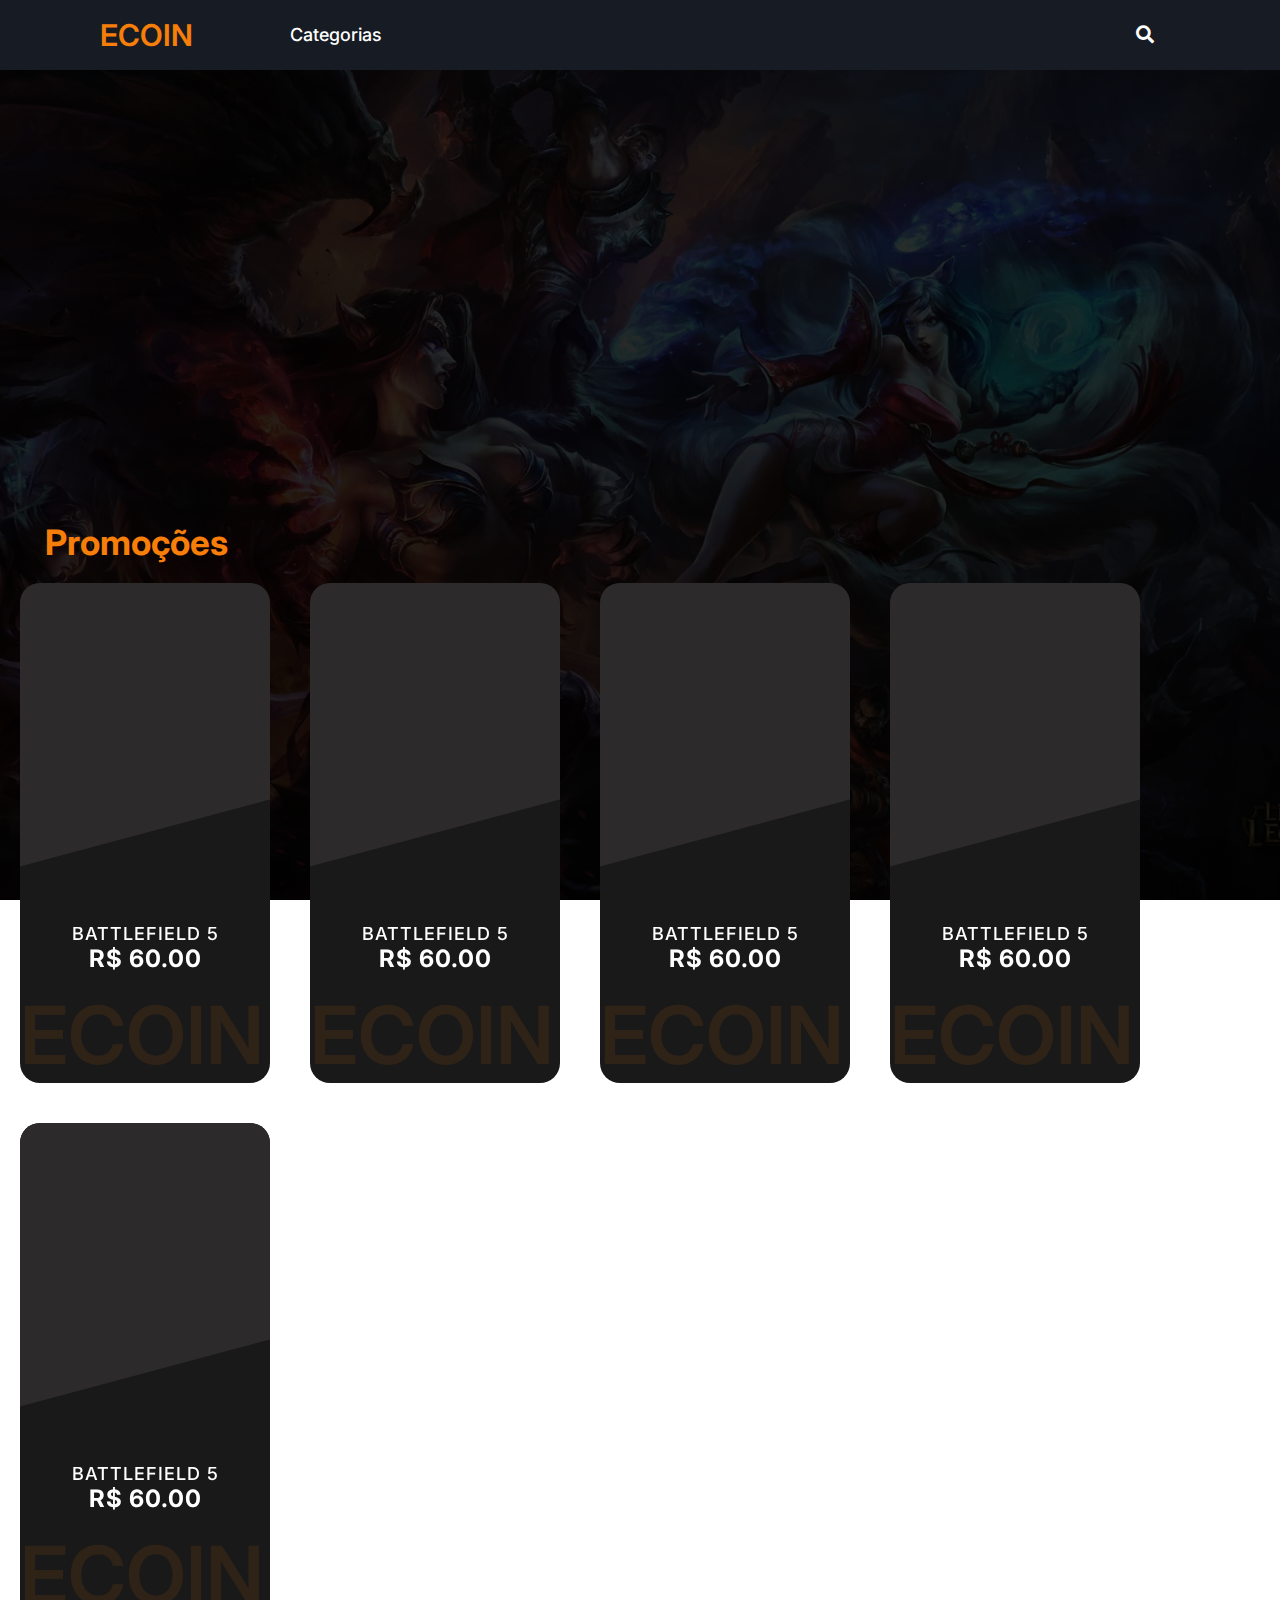
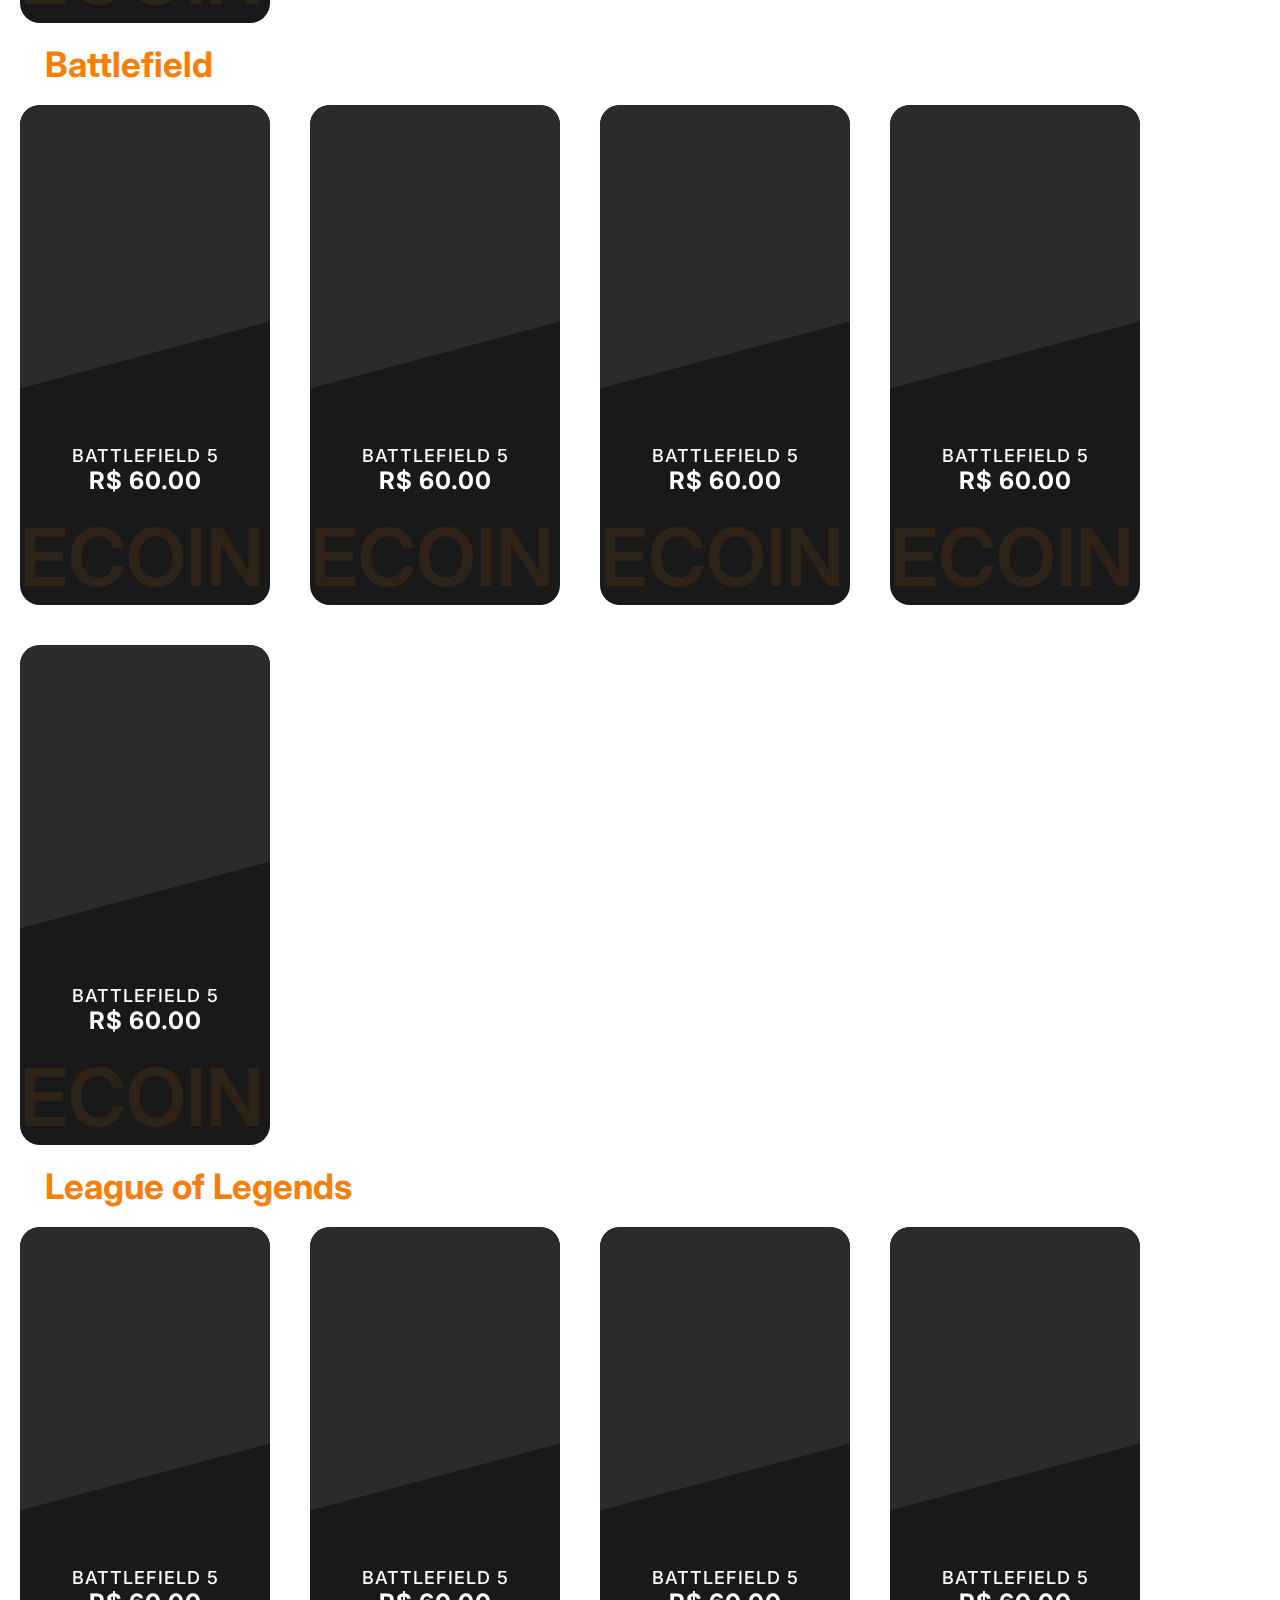
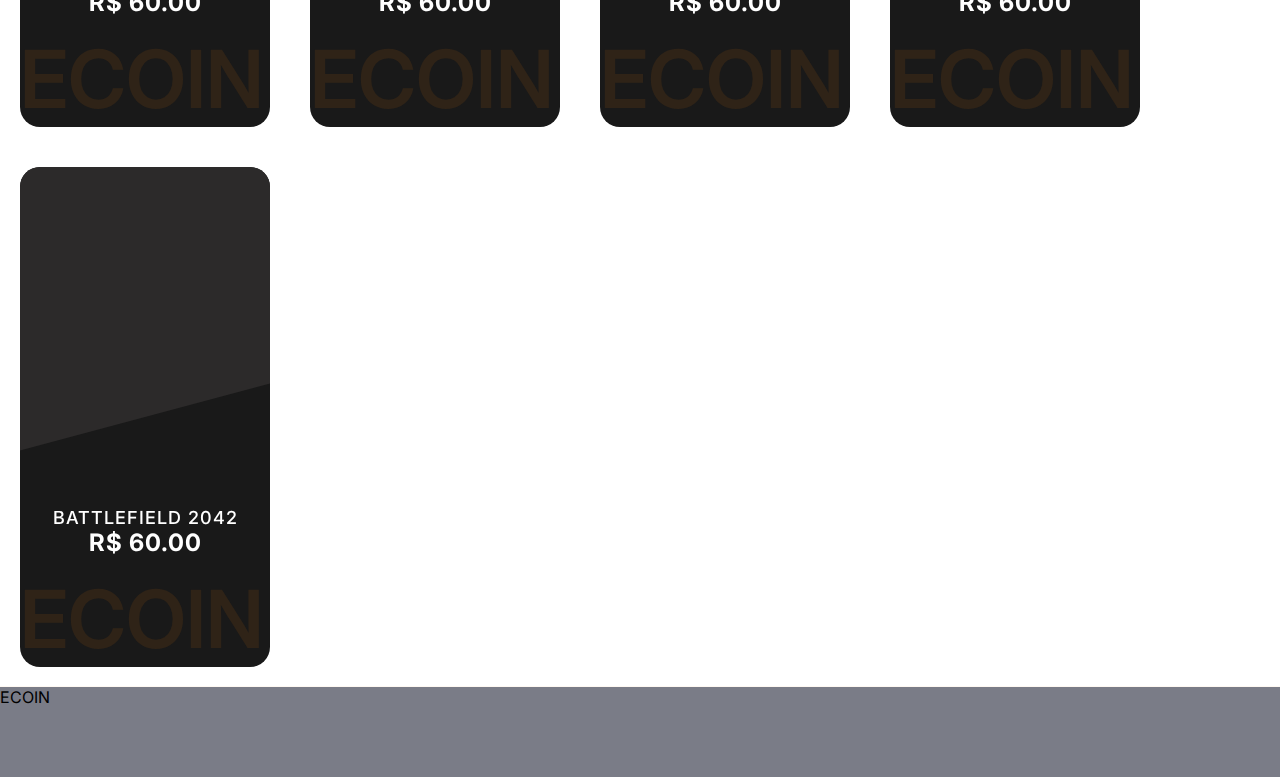
==== index.html @ 9019077e "header" ====
<!DOCTYPE html>
<html lang="pt-br">
  <head>
    <meta charset="UTF-8" />
    <meta http-equiv="X-UA-Compatible" content="IE=edge" />
    <meta name="viewport" content="width=device-width, initial-scale=1.0" />
    <title>Index</title>
    <link rel="stylesheet" href="/cdn/css/index.css">
    <link rel="stylesheet" href="https://cdnjs.cloudflare.com/ajax/libs/font-awesome/5.15.3/css/all.min.css"/>
  </head>
  <body>
    <header>
      <div class="wrapper">
        <nav>
          <input type="checkbox" id="show-search">
          <input type="checkbox" id="show-menu">
          <label for="show-menu" class="menu-icon"><i class="fas fa-bars"></i></label>
          <div class="content">
          <div class="logo"><a href="#">ECOIN</a></div>
            <ul class="links">
              <li>
                <a href="#" class="desktop-link">Categorias</a>
                <input type="checkbox" id="show-services">
                <label for="show-services">Categorias</label>
                <ul>
                  <li>
                    <a href="#" class="desktop-link">FPS</a>
                    <input type="checkbox" id="show-items">
                    <ul>
                      <li><a href="#">Battlefield</a></li>
                      <li><a href="#">Call of Duty</a></li>
                      <li><a href="#">Among US</a></li>
                    </ul>
                  </li>
                </ul>
              </li>
                </ul>
              </li>
            </ul>
          </div>
      
          <label for="show-search" class="search-icon"><i class="fas fa-search"></i></label>
          <form action="#" class="search-box">
            <input type="text" placeholder="Pesquise algo.." required>
            <button type="submit" class="go-icon"><i class="fas fa-long-arrow-alt-right"></i></button>
            <button type="submit" ><i class="fa-light fa-x"></i></button>
          </form>
        </nav>
      </div>
        <div class="opacity">
        <video autoplay muted loop id="myVideo">
            <source src="cdn/images/video.mp4" type="video/mp4">
          </video>
        </div>
          <h1>ECOIN SUA LOJA PREFERIDA DE COMPRA DE CRÉDITOS</h1>
    </header>

    <main>
        <h1>Promoções</h1>

        <section class="products">
            <div class="card">
                <div class="imgBox">
                  <img src="https://images-wixmp-ed30a86b8c4ca887773594c2.wixmp.com/f/25627d58-d99c-4ac7-a6fe-7a4bb329f3f5/d6g9sop-87c3ff54-8c75-41a6-afd4-3e16229a2b16.png/v1/fill/w_400,h_1024,strp/battlefield_4___pac_render_by_ashish913_by_ashish_kumar_d6g9sop-fullview.png?token=eyJ0eXAiOiJKV1QiLCJhbGciOiJIUzI1NiJ9.[base64].Tv8bA6iocpXlUhohWL8qhILMzMQqT21csdMzYGUycu0" alt="" class="product">
                </div>
                <div class="contentBox">
                  <h3>Battlefield 5</h3>
                  <h2 class="price">R$ 60.00</h2>
                  <a href="#" class="buy">Comprar</a>
                </div>
              </div>
              <div class="card">
                <div class="imgBox">
                  <img src="https://images-wixmp-ed30a86b8c4ca887773594c2.wixmp.com/f/25627d58-d99c-4ac7-a6fe-7a4bb329f3f5/d6g9sop-87c3ff54-8c75-41a6-afd4-3e16229a2b16.png/v1/fill/w_400,h_1024,strp/battlefield_4___pac_render_by_ashish913_by_ashish_kumar_d6g9sop-fullview.png?token=eyJ0eXAiOiJKV1QiLCJhbGciOiJIUzI1NiJ9.[base64].Tv8bA6iocpXlUhohWL8qhILMzMQqT21csdMzYGUycu0" alt="" class="product">
                </div>
                <div class="contentBox">
                  <h3>Battlefield 5</h3>
                  <h2 class="price">R$ 60.00</h2>
                  <a href="#" class="buy">Comprar</a>
                </div>
              </div>
              <div class="card">
                <div class="imgBox">
                  <img src="https://images-wixmp-ed30a86b8c4ca887773594c2.wixmp.com/f/25627d58-d99c-4ac7-a6fe-7a4bb329f3f5/d6g9sop-87c3ff54-8c75-41a6-afd4-3e16229a2b16.png/v1/fill/w_400,h_1024,strp/battlefield_4___pac_render_by_ashish913_by_ashish_kumar_d6g9sop-fullview.png?token=eyJ0eXAiOiJKV1QiLCJhbGciOiJIUzI1NiJ9.[base64].Tv8bA6iocpXlUhohWL8qhILMzMQqT21csdMzYGUycu0" alt="" class="product">
                </div>
                <div class="contentBox">
                  <h3>Battlefield 5</h3>
                  <h2 class="price">R$ 60.00</h2>
                  <a href="#" class="buy">Comprar</a>
                </div>
              </div>
              <div class="card">
                <div class="imgBox">
                  <img src="https://images-wixmp-ed30a86b8c4ca887773594c2.wixmp.com/f/25627d58-d99c-4ac7-a6fe-7a4bb329f3f5/d6g9sop-87c3ff54-8c75-41a6-afd4-3e16229a2b16.png/v1/fill/w_400,h_1024,strp/battlefield_4___pac_render_by_ashish913_by_ashish_kumar_d6g9sop-fullview.png?token=eyJ0eXAiOiJKV1QiLCJhbGciOiJIUzI1NiJ9.[base64].Tv8bA6iocpXlUhohWL8qhILMzMQqT21csdMzYGUycu0" alt="" class="product">
                </div>
                <div class="contentBox">
                  <h3>Battlefield 5</h3>
                  <h2 class="price">R$ 60.00</h2>
                  <a href="#" class="buy">Comprar</a>
                </div>
              </div>
              <div class="card">
                <div class="imgBox">
                  <img src="https://images-wixmp-ed30a86b8c4ca887773594c2.wixmp.com/f/25627d58-d99c-4ac7-a6fe-7a4bb329f3f5/d6g9sop-87c3ff54-8c75-41a6-afd4-3e16229a2b16.png/v1/fill/w_400,h_1024,strp/battlefield_4___pac_render_by_ashish913_by_ashish_kumar_d6g9sop-fullview.png?token=eyJ0eXAiOiJKV1QiLCJhbGciOiJIUzI1NiJ9.[base64].Tv8bA6iocpXlUhohWL8qhILMzMQqT21csdMzYGUycu0" alt="" class="product">
                </div>
                <div class="contentBox">
                  <h3>Battlefield 5</h3>
                  <h2 class="price">R$ 60.00</h2>
                  <a href="#" class="buy">Comprar</a>
                </div>
              </div>
        </section>
        <h1>Battlefield</h1>

        <section class="products">
            <div class="card">
                <div class="imgBox">
                  <img src="https://images-wixmp-ed30a86b8c4ca887773594c2.wixmp.com/f/25627d58-d99c-4ac7-a6fe-7a4bb329f3f5/d6g9sop-87c3ff54-8c75-41a6-afd4-3e16229a2b16.png/v1/fill/w_400,h_1024,strp/battlefield_4___pac_render_by_ashish913_by_ashish_kumar_d6g9sop-fullview.png?token=eyJ0eXAiOiJKV1QiLCJhbGciOiJIUzI1NiJ9.[base64].Tv8bA6iocpXlUhohWL8qhILMzMQqT21csdMzYGUycu0" alt="" class="product">
                </div>
                <div class="contentBox">
                  <h3>Battlefield 5</h3>
                  <h2 class="price">R$ 60.00</h2>
                  <a href="#" class="buy">Comprar</a>
                </div>
              </div>
              <div class="card">
                <div class="imgBox">
                  <img src="https://images-wixmp-ed30a86b8c4ca887773594c2.wixmp.com/f/25627d58-d99c-4ac7-a6fe-7a4bb329f3f5/d6g9sop-87c3ff54-8c75-41a6-afd4-3e16229a2b16.png/v1/fill/w_400,h_1024,strp/battlefield_4___pac_render_by_ashish913_by_ashish_kumar_d6g9sop-fullview.png?token=eyJ0eXAiOiJKV1QiLCJhbGciOiJIUzI1NiJ9.[base64].Tv8bA6iocpXlUhohWL8qhILMzMQqT21csdMzYGUycu0" alt="" class="product">
                </div>
                <div class="contentBox">
                  <h3>Battlefield 5</h3>
                  <h2 class="price">R$ 60.00</h2>
                  <a href="#" class="buy">Comprar</a>
                </div>
              </div>
              <div class="card">
                <div class="imgBox">
                  <img src="https://images-wixmp-ed30a86b8c4ca887773594c2.wixmp.com/f/25627d58-d99c-4ac7-a6fe-7a4bb329f3f5/d6g9sop-87c3ff54-8c75-41a6-afd4-3e16229a2b16.png/v1/fill/w_400,h_1024,strp/battlefield_4___pac_render_by_ashish913_by_ashish_kumar_d6g9sop-fullview.png?token=eyJ0eXAiOiJKV1QiLCJhbGciOiJIUzI1NiJ9.[base64].Tv8bA6iocpXlUhohWL8qhILMzMQqT21csdMzYGUycu0" alt="" class="product">
                </div>
                <div class="contentBox">
                  <h3>Battlefield 5</h3>
                  <h2 class="price">R$ 60.00</h2>
                  <a href="#" class="buy">Comprar</a>
                </div>
              </div>
              <div class="card">
                <div class="imgBox">
                  <img src="https://images-wixmp-ed30a86b8c4ca887773594c2.wixmp.com/f/25627d58-d99c-4ac7-a6fe-7a4bb329f3f5/d6g9sop-87c3ff54-8c75-41a6-afd4-3e16229a2b16.png/v1/fill/w_400,h_1024,strp/battlefield_4___pac_render_by_ashish913_by_ashish_kumar_d6g9sop-fullview.png?token=eyJ0eXAiOiJKV1QiLCJhbGciOiJIUzI1NiJ9.[base64].Tv8bA6iocpXlUhohWL8qhILMzMQqT21csdMzYGUycu0" alt="" class="product">
                </div>
                <div class="contentBox">
                  <h3>Battlefield 5</h3>
                  <h2 class="price">R$ 60.00</h2>
                  <a href="#" class="buy">Comprar</a>
                </div>
              </div>
              <div class="card">
                <div class="imgBox">
                  <img src="https://images-wixmp-ed30a86b8c4ca887773594c2.wixmp.com/f/25627d58-d99c-4ac7-a6fe-7a4bb329f3f5/d6g9sop-87c3ff54-8c75-41a6-afd4-3e16229a2b16.png/v1/fill/w_400,h_1024,strp/battlefield_4___pac_render_by_ashish913_by_ashish_kumar_d6g9sop-fullview.png?token=eyJ0eXAiOiJKV1QiLCJhbGciOiJIUzI1NiJ9.[base64].Tv8bA6iocpXlUhohWL8qhILMzMQqT21csdMzYGUycu0" alt="" class="product">
                </div>
                <div class="contentBox">
                  <h3>Battlefield 5</h3>
                  <h2 class="price">R$ 60.00</h2>
                  <a href="#" class="buy">Comprar</a>
                </div>
              </div>
        </section>
        <h1>League of Legends</h1>

        <section class="products">
            <div class="card">
                <div class="imgBox">
                  <img src="https://images-wixmp-ed30a86b8c4ca887773594c2.wixmp.com/f/25627d58-d99c-4ac7-a6fe-7a4bb329f3f5/d6g9sop-87c3ff54-8c75-41a6-afd4-3e16229a2b16.png/v1/fill/w_400,h_1024,strp/battlefield_4___pac_render_by_ashish913_by_ashish_kumar_d6g9sop-fullview.png?token=eyJ0eXAiOiJKV1QiLCJhbGciOiJIUzI1NiJ9.[base64].Tv8bA6iocpXlUhohWL8qhILMzMQqT21csdMzYGUycu0" alt="" class="product">
                </div>
                <div class="contentBox">
                  <h3>Battlefield 5</h3>
                  <h2 class="price">R$ 60.00</h2>
                  <a href="#" class="buy">Comprar</a>
                </div>
              </div>
              <div class="card">
                <div class="imgBox">
                  <img src="https://img.favpng.com/9/12/8/league-of-legends-rendering-irelia-skin-png-favpng-J2bTQmTpWsPa0TbmKyDynczf9.jpg" alt="" class="product">
                </div>
                <div class="contentBox">
                  <h3>Battlefield 5</h3>
                  <h2 class="price">R$ 60.00</h2>
                  <a href="#" class="buy">Comprar</a>
                </div>
              </div>
              <div class="card">
                <div class="imgBox">
                  <img src="https://images-wixmp-ed30a86b8c4ca887773594c2.wixmp.com/f/25627d58-d99c-4ac7-a6fe-7a4bb329f3f5/d6g9sop-87c3ff54-8c75-41a6-afd4-3e16229a2b16.png/v1/fill/w_400,h_1024,strp/battlefield_4___pac_render_by_ashish913_by_ashish_kumar_d6g9sop-fullview.png?token=eyJ0eXAiOiJKV1QiLCJhbGciOiJIUzI1NiJ9.[base64].Tv8bA6iocpXlUhohWL8qhILMzMQqT21csdMzYGUycu0" alt="" class="product">
                </div>
                <div class="contentBox">
                  <h3>Battlefield 5</h3>
                  <h2 class="price">R$ 60.00</h2>
                  <a href="#" class="buy">Comprar</a>
                </div>
              </div>
              <div class="card">
                <div class="imgBox">
                  <img src="https://images-wixmp-ed30a86b8c4ca887773594c2.wixmp.com/f/25627d58-d99c-4ac7-a6fe-7a4bb329f3f5/d6g9sop-87c3ff54-8c75-41a6-afd4-3e16229a2b16.png/v1/fill/w_400,h_1024,strp/battlefield_4___pac_render_by_ashish913_by_ashish_kumar_d6g9sop-fullview.png?token=eyJ0eXAiOiJKV1QiLCJhbGciOiJIUzI1NiJ9.[base64].Tv8bA6iocpXlUhohWL8qhILMzMQqT21csdMzYGUycu0" alt="" class="product">
                </div>
                <div class="contentBox">
                  <h3>Battlefield 5</h3>
                  <h2 class="price">R$ 60.00</h2>
                  <a href="#" class="buy">Comprar</a>
                </div>
              </div>
              <div class="card">
                <div class="imgBox">
                  <img src="https://images-wixmp-ed30a86b8c4ca887773594c2.wixmp.com/f/25627d58-d99c-4ac7-a6fe-7a4bb329f3f5/d6g9sop-87c3ff54-8c75-41a6-afd4-3e16229a2b16.png/v1/fill/w_400,h_1024,strp/battlefield_4___pac_render_by_ashish913_by_ashish_kumar_d6g9sop-fullview.png?token=eyJ0eXAiOiJKV1QiLCJhbGciOiJIUzI1NiJ9.[base64].Tv8bA6iocpXlUhohWL8qhILMzMQqT21csdMzYGUycu0" alt="" class="product">
                </div>
                <div class="contentBox">
                  <h3>Battlefield 2042</h3>
                  <h2 class="price">R$ 60.00</h2>
                  <a href="#" class="buy">Comprar</a>
                </div>
              </div>
        </section>
        
    </main>
    <footer>
        ECOIN
    </footer>
  </body>
</html>
---- cdn/css/index.css ----
@import url("https://fonts.googleapis.com/css2?family=Inter:wght@100;200;300;400;500;600;700;800;900&display=swap");
* {
  padding: 0;
  margin: 0;
  font-family: "Inter", sans-serif;
  text-decoration: none;
}

header {
  height: 55vh;
}

header video {
  width: 100vw;
  height: 55vh;
  object-fit: cover;
  position: absolute;
  top: 0;
  left: 0;
  z-index: -1;
  filter: blur(8px);
}
.wrapper {
  background: #171c24;
  position: fixed;
  width: 100%;
}
.wrapper nav {
  position: relative;
  display: flex;
  max-width: calc(100% - 200px);
  margin: 0 auto;
  height: 70px;
  align-items: center;
  justify-content: space-between;
}
nav .content {
  display: flex;
  align-items: center;
}
nav .content .links {
  margin-left: 80px;
  display: flex;
}
.content .logo a {
  color: #f77e09;
  font-size: 30px;
  font-weight: 600;
}
.content .links li {
  list-style: none;
  line-height: 70px;
  width: 150px;
}
.content .links li a,
.content .links li label {
  color: #fff;
  font-size: 18px;
  font-weight: 500;
  padding: 9px 17px;
  border-radius: 5px;
  transition: all 0.3s ease;
}
.content .links li label {
  display: none;
}

.wrapper .search-icon,
.wrapper .menu-icon {
  color: #fff;
  font-size: 18px;
  cursor: pointer;
  line-height: 70px;
  width: 70px;
  text-align: center;
}
.wrapper .menu-icon {
  display: none;
}
.wrapper .search-box {
  position: absolute;
  height: 100%;
  max-width: calc(100% - 50px);
  width: 100%;
  opacity: 0;
  pointer-events: none;
  transition: all 1s ease;
}
.wrapper #show-search:checked ~ .search-box {
  opacity: 1;
  pointer-events: auto;
}
.search-box input {
  width: 100%;
  height: 100%;
  border: none;
  outline: none;
  font-size: 17px;
  color: #fff;
  background: #171c24;
  padding: 0 100px 0 15px;
}
.search-box input::placeholder {
  color: #f2f2f2;
}
.search-box .go-icon {
  position: absolute;
  right: 5px;
  top: 50%;
  transform: translateY(-50%);
  line-height: 60px;
  width: 70px;
  background: #171c24;
  border: none;
  outline: none;
  color: #fff;
  font-size: 20px;
  cursor: pointer;
}
.wrapper input[type="checkbox"] {
  display: none;
}
.content .links ul {
  position: absolute;
  background: #171c24;
  top: 80px;
  z-index: -1;
  opacity: 0;
  visibility: hidden;
}
.content .links li:hover > ul {
  top: 70px;
  opacity: 1;
  visibility: visible;
  transition: all 0.3s ease;
}
.content .links ul li a {
  display: block;
  width: 100%;
  line-height: 30px;
  border-radius: 0px !important;
}
.content .links ul ul {
  position: absolute;
  top: 0;
  right: calc(-100% + 8px);
}
.content .links ul li {
  position: relative;
}
.content .links ul li:hover ul {
  top: 0;
}
/* Responsive code start */
@media screen and (max-width: 1250px) {
  .wrapper nav {
    max-width: 100%;
    padding: 0 20px;
  }
  nav .content .links {
    margin-left: 30px;
  }
  .content .links li a {
    padding: 8px 13px;
  }
  .wrapper .search-box {
    max-width: calc(100% - 100px);
  }
  .wrapper .search-box input {
    padding: 0 100px 0 15px;
  }
}
@media screen and (max-width: 900px) {
  .wrapper .menu-icon {
    display: block;
  }
  .wrapper #show-menu:checked ~ .menu-icon i::before {
    content: "\f00d";
  }
  nav .content .links {
    display: block;
    position: fixed;
    background: #14181f;
    height: 100%;
    width: 100%;
    top: 70px;
    left: -100%;
    margin-left: 0;
    max-width: 350px;
    overflow-y: auto;
    padding-bottom: 100px;
    transition: all 0.3s ease;
  }
  nav #show-menu:checked ~ .content .links {
    left: 0%;
  }
  .content .links li {
    margin: 15px 20px;
  }
  .content .links li a,
  .content .links li label {
    line-height: 40px;
    font-size: 20px;
    display: block;
    padding: 8px 18px;
    cursor: pointer;
  }
  .content .links li a.desktop-link {
    display: none;
  }
 
  .content .links ul,
  .content .links ul ul {
    position: static;
    opacity: 1;
    visibility: visible;
    background: none;
    max-height: 0px;
    overflow: hidden;
  }
  .content .links #show-features:checked ~ ul,
  .content .links #show-services:checked ~ ul,
  .content .links #show-items:checked ~ ul {
    max-height: 100vh;
  }
  .content .links ul li {
    margin: 7px 20px;
  }
  .content .links ul li a {
    font-size: 18px;
    line-height: 30px;
    border-radius: 5px !important;
  }
}
@media screen and (max-width: 400px) {
  .wrapper nav {
    padding: 0 10px;
  }
  .content .logo a {
    font-size: 27px;
  }
  .wrapper .search-box {
    max-width: calc(100% - 70px);
  }
  .wrapper .search-box .go-icon {
    width: 30px;
    right: 0;
  }
  .wrapper .search-box input {
    padding-right: 30px;
  }
}



body {
  background: linear-gradient(0deg, rgba(0, 0, 0, 0.9), rgba(0, 0, 0, 0.8)),
    url(/cdn/images/League-of-Legends-Wallpaper-Full-HD-1920x1080.webp);
  background-position: center center;
  background-repeat: no-repeat;
  background-attachment: fixed;
  background-size: cover;
  overflow-x: hidden;
}

main h1 {
  font-style: normal;
  font-weight: 700;
  font-size: 35px;
  color: #f77e09;
  padding-left: 3.5%;
}

main h1:nth-child(1) {
  padding-top: 2%;
}

.card {
  position: relative;
  width: 250px;
  height: 500px;
  background: #191919;
  border-radius: 20px;
  overflow: hidden;
  margin: 20px;
}

.products {
  display: flex;
  flex-wrap: wrap;
  max-width: 1500px;
  margin: auto;
}

.card::before {
  content: "";
  position: absolute;
  top: -50%;
  width: 100%;
  height: 100%;
  background: #2c2a2a;
  transform: skewY(345deg);
  transition: 0.4s;
}

.card:hover::before {
  top: -70%;
  transform: skewY(380deg);
}

.card::after {
  content: "ECOIN";
  position: absolute;
  bottom: 0;
  left: 0;
  font-weight: 600;
  font-size: 5em;
  color: rgba(247, 126, 9, 0.1);
}

.card .imgBox {
  position: relative;
  width: 100%;
  display: flex;
  justify-content: center;
  align-items: center;
  padding-top: 20px;
  z-index: 1;
}

.card .contentBox {
  position: relative;
  padding: 20px;
  display: flex;
  justify-content: center;
  align-items: center;
  flex-direction: column;
  z-index: 2;
}

.card .contentBox h3 {
  font-size: 18px;
  color: white;
  font-weight: 500;
  text-transform: uppercase;
  letter-spacing: 1px;
}

.card .contentBox .price {
  font-size: 24px;
  color: white;
  font-weight: 700;
  letter-spacing: 1px;
}

.card .contentBox .buy {
  position: relative;
  top: 100px;
  opacity: 0;
  padding: 10px 30px;
  margin-top: 15px;
  color: #000000;
  text-decoration: none;
  background: #f77e09;
  border-radius: 30px;
  text-transform: uppercase;
  letter-spacing: 1px;
  transition: 0.5s;
}

.card:hover .contentBox .buy {
  top: 0;
  opacity: 1;
}

.product {
  height: 300px;
  width: auto;
}

footer {
  height: 10vh;
  width: 100vw;
  background: rgba(51, 53, 71, 0.65);
  box-shadow: 0px 1px 1px 1px rgba(247, 126, 9, 0.3);
  position: relative;
  bottom: 0;
  left: 0;
  z-index: -1;
}
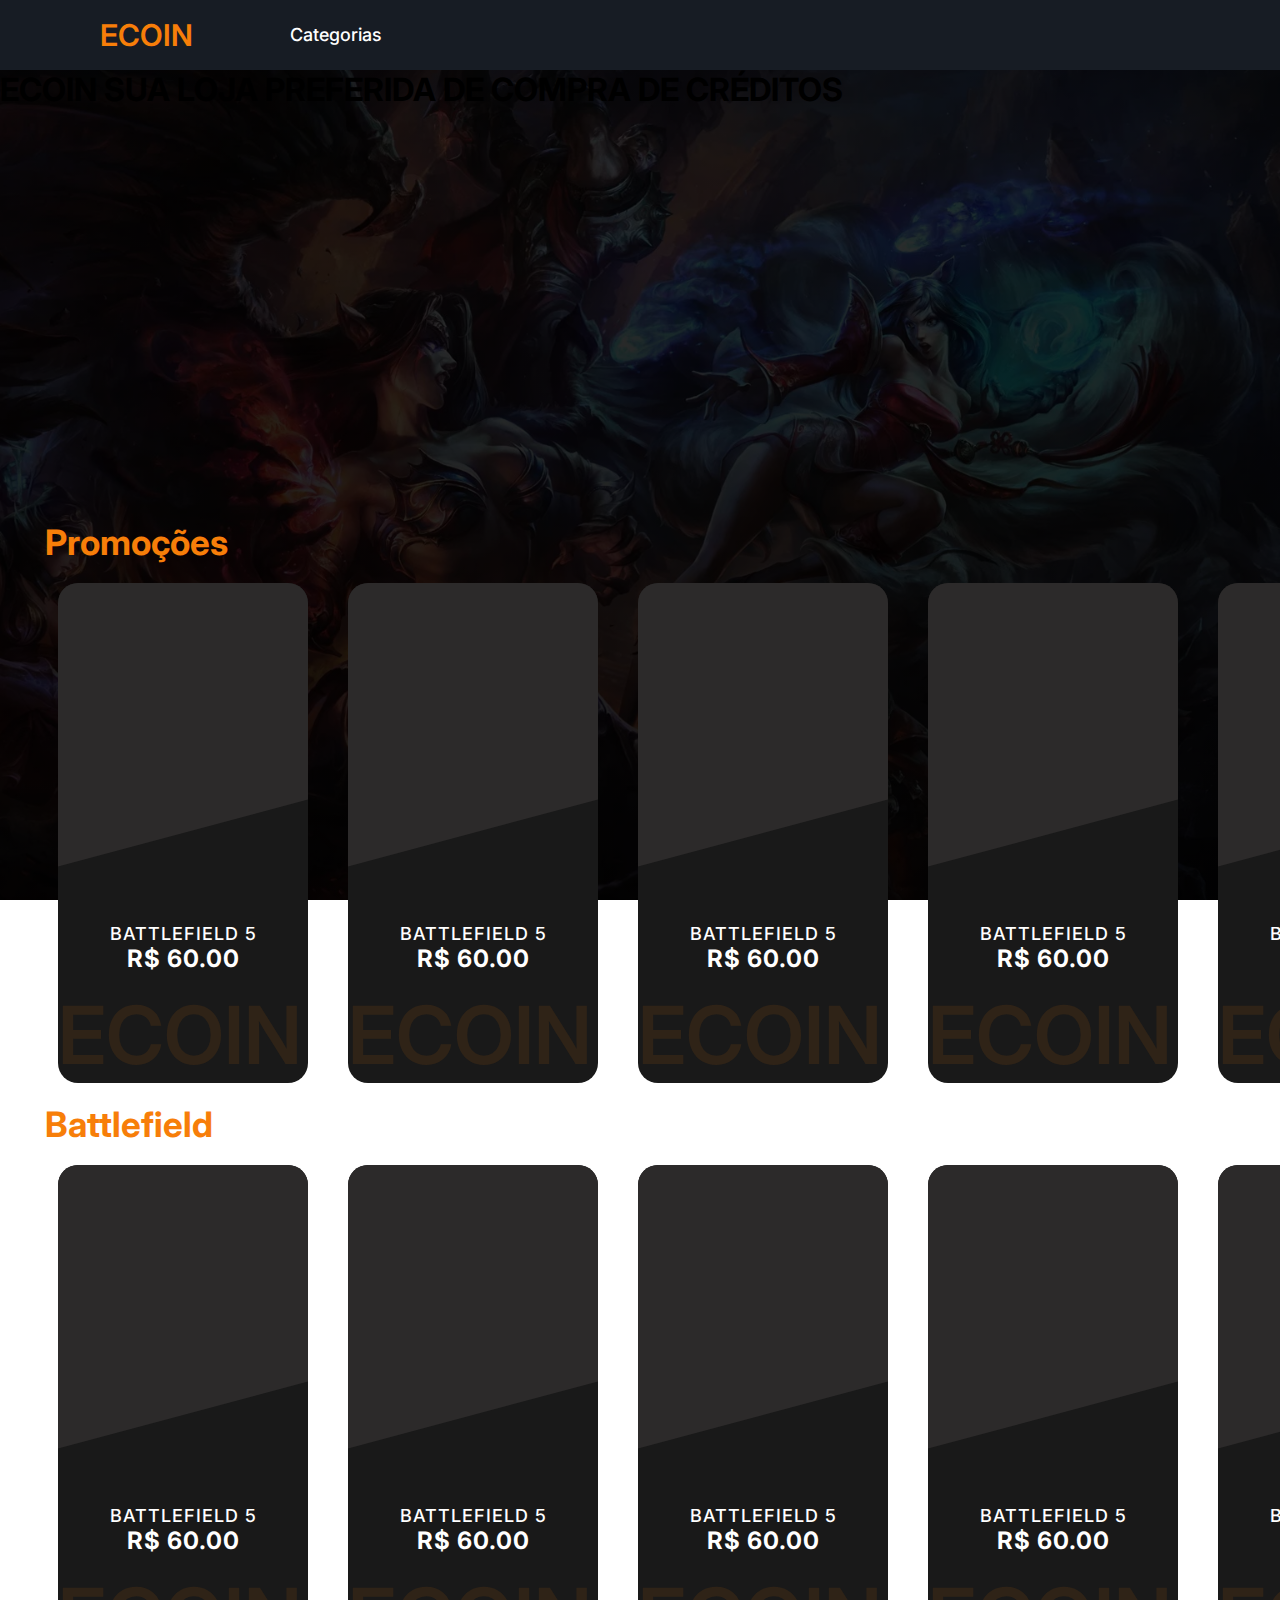
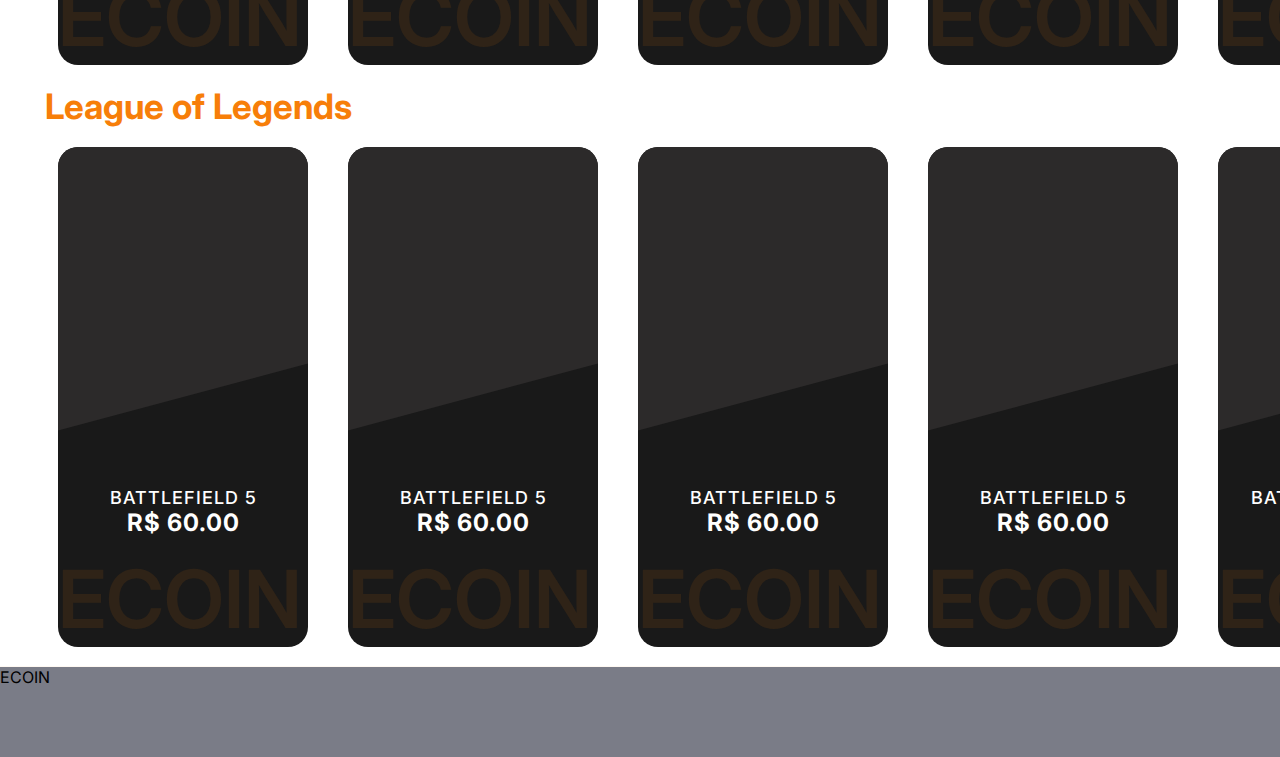
==== commit 44c39622: "Index 30%" ====
--- a/index.html
+++ b/index.html
@@ -6,7 +6,14 @@
     <meta name="viewport" content="width=device-width, initial-scale=1.0" />
     <title>Index</title>
     <link rel="stylesheet" href="/cdn/css/index.css">
-    <link rel="stylesheet" href="https://cdnjs.cloudflare.com/ajax/libs/font-awesome/5.15.3/css/all.min.css"/>
+    <script type="text/javascript" src="//cdn.jsdelivr.net/npm/slick-carousel@1.8.1/slick/slick.min.js"></script>
+    <script
+    src="https://code.jquery.com/jquery-3.6.0.js"
+    integrity="sha256-H+K7U5CnXl1h5ywQfKtSj8PCmoN9aaq30gDh27Xc0jk="
+    crossorigin="anonymous"></script>
+  
+    <script src="script.js"></script>
+
   </head>
   <body>
     <header>
@@ -15,6 +22,7 @@
           <input type="checkbox" id="show-search">
           <input type="checkbox" id="show-menu">
           <label for="show-menu" class="menu-icon"><i class="fas fa-bars"></i></label>
+          
           <div class="content">
           <div class="logo"><a href="#">ECOIN</a></div>
             <ul class="links">
@@ -23,6 +31,42 @@
                 <input type="checkbox" id="show-services">
                 <label for="show-services">Categorias</label>
                 <ul>
+                  <li>
+                    <a href="#" class="desktop-link">FPS</a>
+                    <input type="checkbox" id="show-items">
+                    <ul>
+                      <li><a href="#">Battlefield</a></li>
+                      <li><a href="#">Call of Duty</a></li>
+                      <li><a href="#">Among US</a></li>
+                    </ul>
+                  </li>
+                  <li>
+                    <a href="#" class="desktop-link">FPS</a>
+                    <input type="checkbox" id="show-items">
+                    <ul>
+                      <li><a href="#">Battlefield</a></li>
+                      <li><a href="#">Call of Duty</a></li>
+                      <li><a href="#">Among US</a></li>
+                    </ul>
+                  </li>
+                  <li>
+                    <a href="#" class="desktop-link">FPS</a>
+                    <input type="checkbox" id="show-items">
+                    <ul>
+                      <li><a href="#">Battlefield</a></li>
+                      <li><a href="#">Call of Duty</a></li>
+                      <li><a href="#">Among US</a></li>
+                    </ul>
+                  </li>
+                  <li>
+                    <a href="#" class="desktop-link">FPS</a>
+                    <input type="checkbox" id="show-items">
+                    <ul>
+                      <li><a href="#">Battlefield</a></li>
+                      <li><a href="#">Call of Duty</a></li>
+                      <li><a href="#">Among US</a></li>
+                    </ul>
+                  </li>
                   <li>
                     <a href="#" class="desktop-link">FPS</a>
                     <input type="checkbox" id="show-items">
@@ -43,7 +87,6 @@
           <form action="#" class="search-box">
             <input type="text" placeholder="Pesquise algo.." required>
             <button type="submit" class="go-icon"><i class="fas fa-long-arrow-alt-right"></i></button>
-            <button type="submit" ><i class="fa-light fa-x"></i></button>
           </form>
         </nav>
       </div>
@@ -89,6 +132,18 @@
                   <a href="#" class="buy">Comprar</a>
                 </div>
               </div>
+            </div>
+            <div class="card">
+              <div class="imgBox">
+                <img src="https://images-wixmp-ed30a86b8c4ca887773594c2.wixmp.com/f/25627d58-d99c-4ac7-a6fe-7a4bb329f3f5/d6g9sop-87c3ff54-8c75-41a6-afd4-3e16229a2b16.png/v1/fill/w_400,h_1024,strp/battlefield_4___pac_render_by_ashish913_by_ashish_kumar_d6g9sop-fullview.png?token=eyJ0eXAiOiJKV1QiLCJhbGciOiJIUzI1NiJ9.[base64].Tv8bA6iocpXlUhohWL8qhILMzMQqT21csdMzYGUycu0" alt="" class="product">
+              </div>
+              <div class="contentBox">
+                <h3>Battlefield 5</h3>
+                <h2 class="price">R$ 60.00</h2>
+                <a href="#" class="buy">Comprar</a>
+              </div>
+            </div>
+            
               <div class="card">
                 <div class="imgBox">
                   <img src="https://images-wixmp-ed30a86b8c4ca887773594c2.wixmp.com/f/25627d58-d99c-4ac7-a6fe-7a4bb329f3f5/d6g9sop-87c3ff54-8c75-41a6-afd4-3e16229a2b16.png/v1/fill/w_400,h_1024,strp/battlefield_4___pac_render_by_ashish913_by_ashish_kumar_d6g9sop-fullview.png?token=eyJ0eXAiOiJKV1QiLCJhbGciOiJIUzI1NiJ9.[base64].Tv8bA6iocpXlUhohWL8qhILMzMQqT21csdMzYGUycu0" alt="" class="product">
@@ -223,5 +278,15 @@
     <footer>
         ECOIN
     </footer>
+    <script>
+      $('.products').slick({
+    dots: true,
+    infinite: true,
+    speed: 500,
+    slidesToShow: 4,
+    slidesToScroll: 4,
+  });
+    </script>
   </body>
+  
 </html>
--- a/cdn/css/index.css
+++ b/cdn/css/index.css
@@ -1,13 +1,15 @@
 @import url("https://fonts.googleapis.com/css2?family=Inter:wght@100;200;300;400;500;600;700;800;900&display=swap");
 * {
+  margin: 0;
   padding: 0;
-  margin: 0;
+  box-sizing: border-box;
+  text-decoration: none;
   font-family: "Inter", sans-serif;
-  text-decoration: none;
 }
 
 header {
   height: 55vh;
+  position: relative;
 }
 
 header video {
@@ -22,7 +24,7 @@
 }
 .wrapper {
   background: #171c24;
-  position: fixed;
+  position: relative;
   width: 100%;
 }
 .wrapper nav {
@@ -76,6 +78,10 @@
 }
 .wrapper .menu-icon {
   display: none;
+}
+
+.wrapper #show-search:checked ~ .search-icon i::before{
+  content: "\f00d";
 }
 .wrapper .search-box {
   position: absolute;
@@ -135,7 +141,7 @@
   transition: all 0.3s ease;
 }
 .content .links ul li a {
-  display: block;
+  display: inline-block;
   width: 100%;
   line-height: 30px;
   border-radius: 0px !important;
@@ -178,7 +184,7 @@
     content: "\f00d";
   }
   nav .content .links {
-    display: block;
+    display: inline-block;
     position: fixed;
     background: #14181f;
     height: 100%;
@@ -201,7 +207,7 @@
   .content .links li label {
     line-height: 40px;
     font-size: 20px;
-    display: block;
+    display: inline-block;
     padding: 8px 18px;
     cursor: pointer;
   }
@@ -211,7 +217,7 @@
  
   .content .links ul,
   .content .links ul ul {
-    position: static;
+    position: relative;
     opacity: 1;
     visibility: visible;
     background: none;
@@ -288,8 +294,8 @@
 .products {
   display: flex;
   flex-wrap: wrap;
-  max-width: 1500px;
-  margin: auto;
+  width: 1800px;
+  margin-left: 3%;
 }
 
 .card::before {
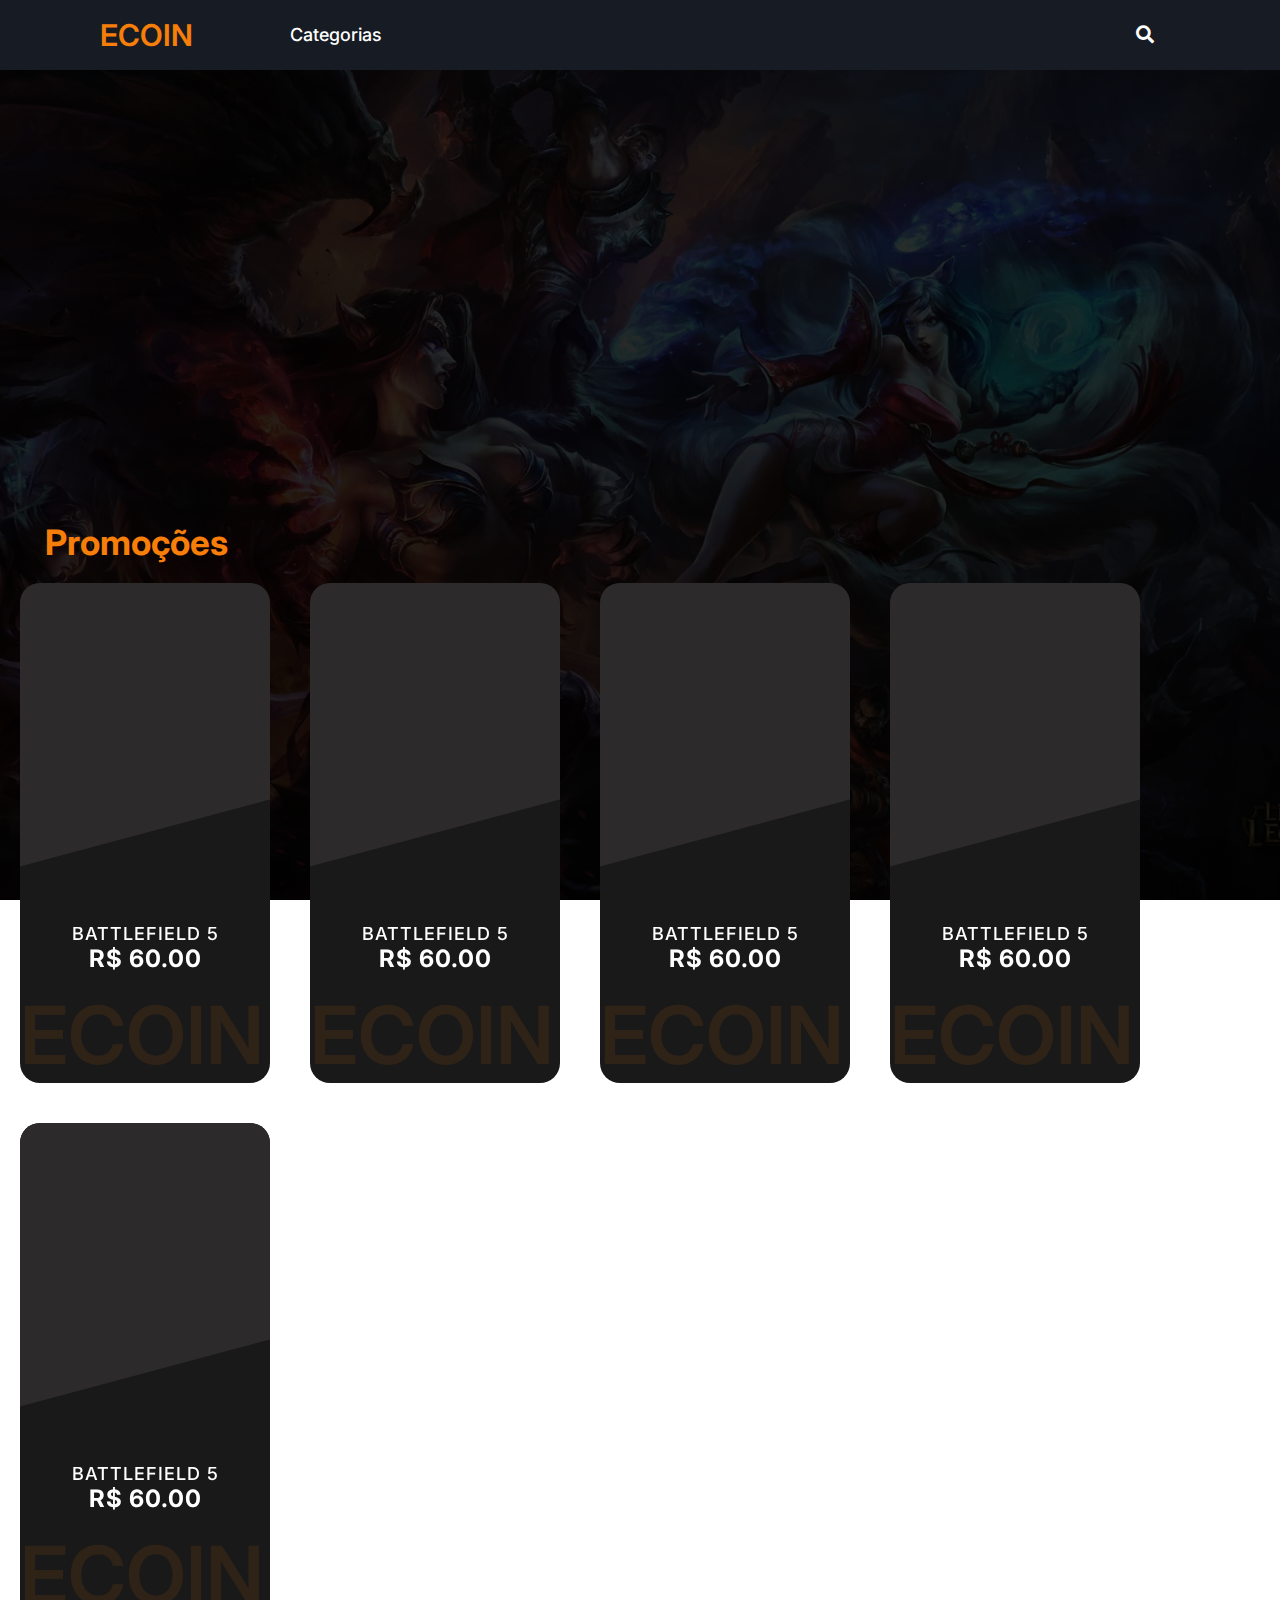
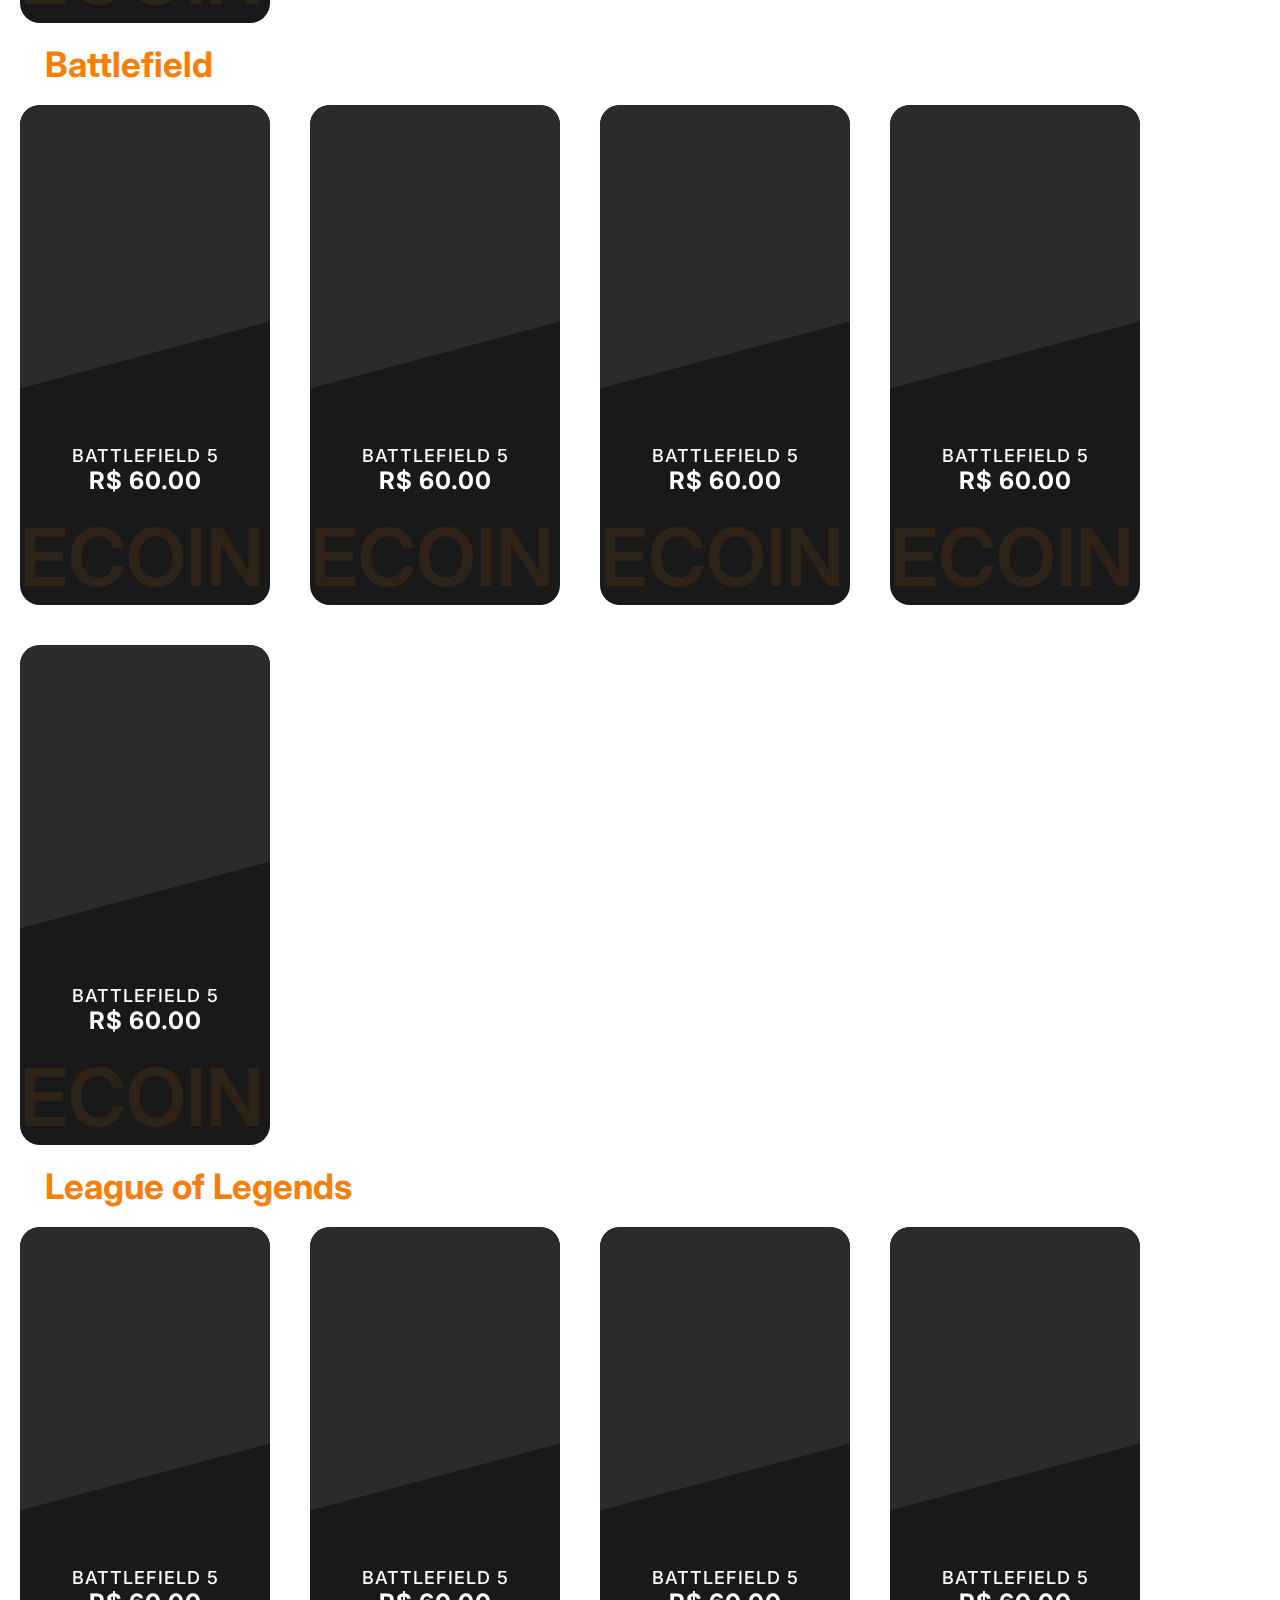
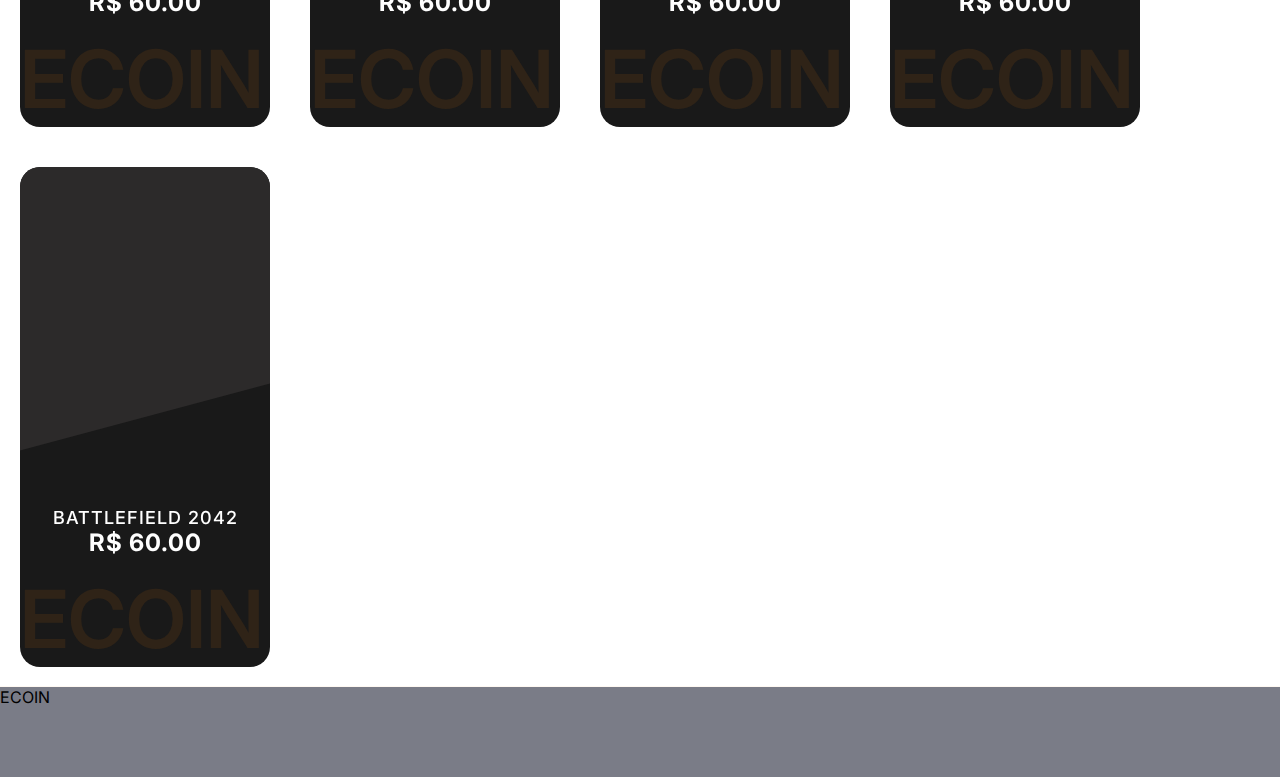
==== commit 803c0dcf: "Revert "Index 30%"" ====
--- a/index.html
+++ b/index.html
@@ -6,14 +6,7 @@
     <meta name="viewport" content="width=device-width, initial-scale=1.0" />
     <title>Index</title>
     <link rel="stylesheet" href="/cdn/css/index.css">
-    <script type="text/javascript" src="//cdn.jsdelivr.net/npm/slick-carousel@1.8.1/slick/slick.min.js"></script>
-    <script
-    src="https://code.jquery.com/jquery-3.6.0.js"
-    integrity="sha256-H+K7U5CnXl1h5ywQfKtSj8PCmoN9aaq30gDh27Xc0jk="
-    crossorigin="anonymous"></script>
-  
-    <script src="script.js"></script>
-
+    <link rel="stylesheet" href="https://cdnjs.cloudflare.com/ajax/libs/font-awesome/5.15.3/css/all.min.css"/>
   </head>
   <body>
     <header>
@@ -22,7 +15,6 @@
           <input type="checkbox" id="show-search">
           <input type="checkbox" id="show-menu">
           <label for="show-menu" class="menu-icon"><i class="fas fa-bars"></i></label>
-          
           <div class="content">
           <div class="logo"><a href="#">ECOIN</a></div>
             <ul class="links">
@@ -31,42 +23,6 @@
                 <input type="checkbox" id="show-services">
                 <label for="show-services">Categorias</label>
                 <ul>
-                  <li>
-                    <a href="#" class="desktop-link">FPS</a>
-                    <input type="checkbox" id="show-items">
-                    <ul>
-                      <li><a href="#">Battlefield</a></li>
-                      <li><a href="#">Call of Duty</a></li>
-                      <li><a href="#">Among US</a></li>
-                    </ul>
-                  </li>
-                  <li>
-                    <a href="#" class="desktop-link">FPS</a>
-                    <input type="checkbox" id="show-items">
-                    <ul>
-                      <li><a href="#">Battlefield</a></li>
-                      <li><a href="#">Call of Duty</a></li>
-                      <li><a href="#">Among US</a></li>
-                    </ul>
-                  </li>
-                  <li>
-                    <a href="#" class="desktop-link">FPS</a>
-                    <input type="checkbox" id="show-items">
-                    <ul>
-                      <li><a href="#">Battlefield</a></li>
-                      <li><a href="#">Call of Duty</a></li>
-                      <li><a href="#">Among US</a></li>
-                    </ul>
-                  </li>
-                  <li>
-                    <a href="#" class="desktop-link">FPS</a>
-                    <input type="checkbox" id="show-items">
-                    <ul>
-                      <li><a href="#">Battlefield</a></li>
-                      <li><a href="#">Call of Duty</a></li>
-                      <li><a href="#">Among US</a></li>
-                    </ul>
-                  </li>
                   <li>
                     <a href="#" class="desktop-link">FPS</a>
                     <input type="checkbox" id="show-items">
@@ -87,6 +43,7 @@
           <form action="#" class="search-box">
             <input type="text" placeholder="Pesquise algo.." required>
             <button type="submit" class="go-icon"><i class="fas fa-long-arrow-alt-right"></i></button>
+            <button type="submit" ><i class="fa-light fa-x"></i></button>
           </form>
         </nav>
       </div>
@@ -132,18 +89,6 @@
                   <a href="#" class="buy">Comprar</a>
                 </div>
               </div>
-            </div>
-            <div class="card">
-              <div class="imgBox">
-                <img src="https://images-wixmp-ed30a86b8c4ca887773594c2.wixmp.com/f/25627d58-d99c-4ac7-a6fe-7a4bb329f3f5/d6g9sop-87c3ff54-8c75-41a6-afd4-3e16229a2b16.png/v1/fill/w_400,h_1024,strp/battlefield_4___pac_render_by_ashish913_by_ashish_kumar_d6g9sop-fullview.png?token=eyJ0eXAiOiJKV1QiLCJhbGciOiJIUzI1NiJ9.[base64].Tv8bA6iocpXlUhohWL8qhILMzMQqT21csdMzYGUycu0" alt="" class="product">
-              </div>
-              <div class="contentBox">
-                <h3>Battlefield 5</h3>
-                <h2 class="price">R$ 60.00</h2>
-                <a href="#" class="buy">Comprar</a>
-              </div>
-            </div>
-            
               <div class="card">
                 <div class="imgBox">
                   <img src="https://images-wixmp-ed30a86b8c4ca887773594c2.wixmp.com/f/25627d58-d99c-4ac7-a6fe-7a4bb329f3f5/d6g9sop-87c3ff54-8c75-41a6-afd4-3e16229a2b16.png/v1/fill/w_400,h_1024,strp/battlefield_4___pac_render_by_ashish913_by_ashish_kumar_d6g9sop-fullview.png?token=eyJ0eXAiOiJKV1QiLCJhbGciOiJIUzI1NiJ9.[base64].Tv8bA6iocpXlUhohWL8qhILMzMQqT21csdMzYGUycu0" alt="" class="product">
@@ -278,15 +223,5 @@
     <footer>
         ECOIN
     </footer>
-    <script>
-      $('.products').slick({
-    dots: true,
-    infinite: true,
-    speed: 500,
-    slidesToShow: 4,
-    slidesToScroll: 4,
-  });
-    </script>
   </body>
-  
 </html>
--- a/cdn/css/index.css
+++ b/cdn/css/index.css
@@ -9,7 +9,6 @@
 
 header {
   height: 55vh;
-  position: relative;
 }
 
 header video {
@@ -24,7 +23,7 @@
 }
 .wrapper {
   background: #171c24;
-  position: relative;
+  position: fixed;
   width: 100%;
 }
 .wrapper nav {
@@ -78,10 +77,6 @@
 }
 .wrapper .menu-icon {
   display: none;
-}
-
-.wrapper #show-search:checked ~ .search-icon i::before{
-  content: "\f00d";
 }
 .wrapper .search-box {
   position: absolute;
@@ -141,7 +136,7 @@
   transition: all 0.3s ease;
 }
 .content .links ul li a {
-  display: inline-block;
+  display: block;
   width: 100%;
   line-height: 30px;
   border-radius: 0px !important;
@@ -184,7 +179,7 @@
     content: "\f00d";
   }
   nav .content .links {
-    display: inline-block;
+    display: block;
     position: fixed;
     background: #14181f;
     height: 100%;
@@ -207,7 +202,7 @@
   .content .links li label {
     line-height: 40px;
     font-size: 20px;
-    display: inline-block;
+    display: block;
     padding: 8px 18px;
     cursor: pointer;
   }
@@ -217,7 +212,7 @@
  
   .content .links ul,
   .content .links ul ul {
-    position: relative;
+    position: static;
     opacity: 1;
     visibility: visible;
     background: none;
@@ -294,8 +289,8 @@
 .products {
   display: flex;
   flex-wrap: wrap;
-  width: 1800px;
-  margin-left: 3%;
+  max-width: 1500px;
+  margin: auto;
 }
 
 .card::before {
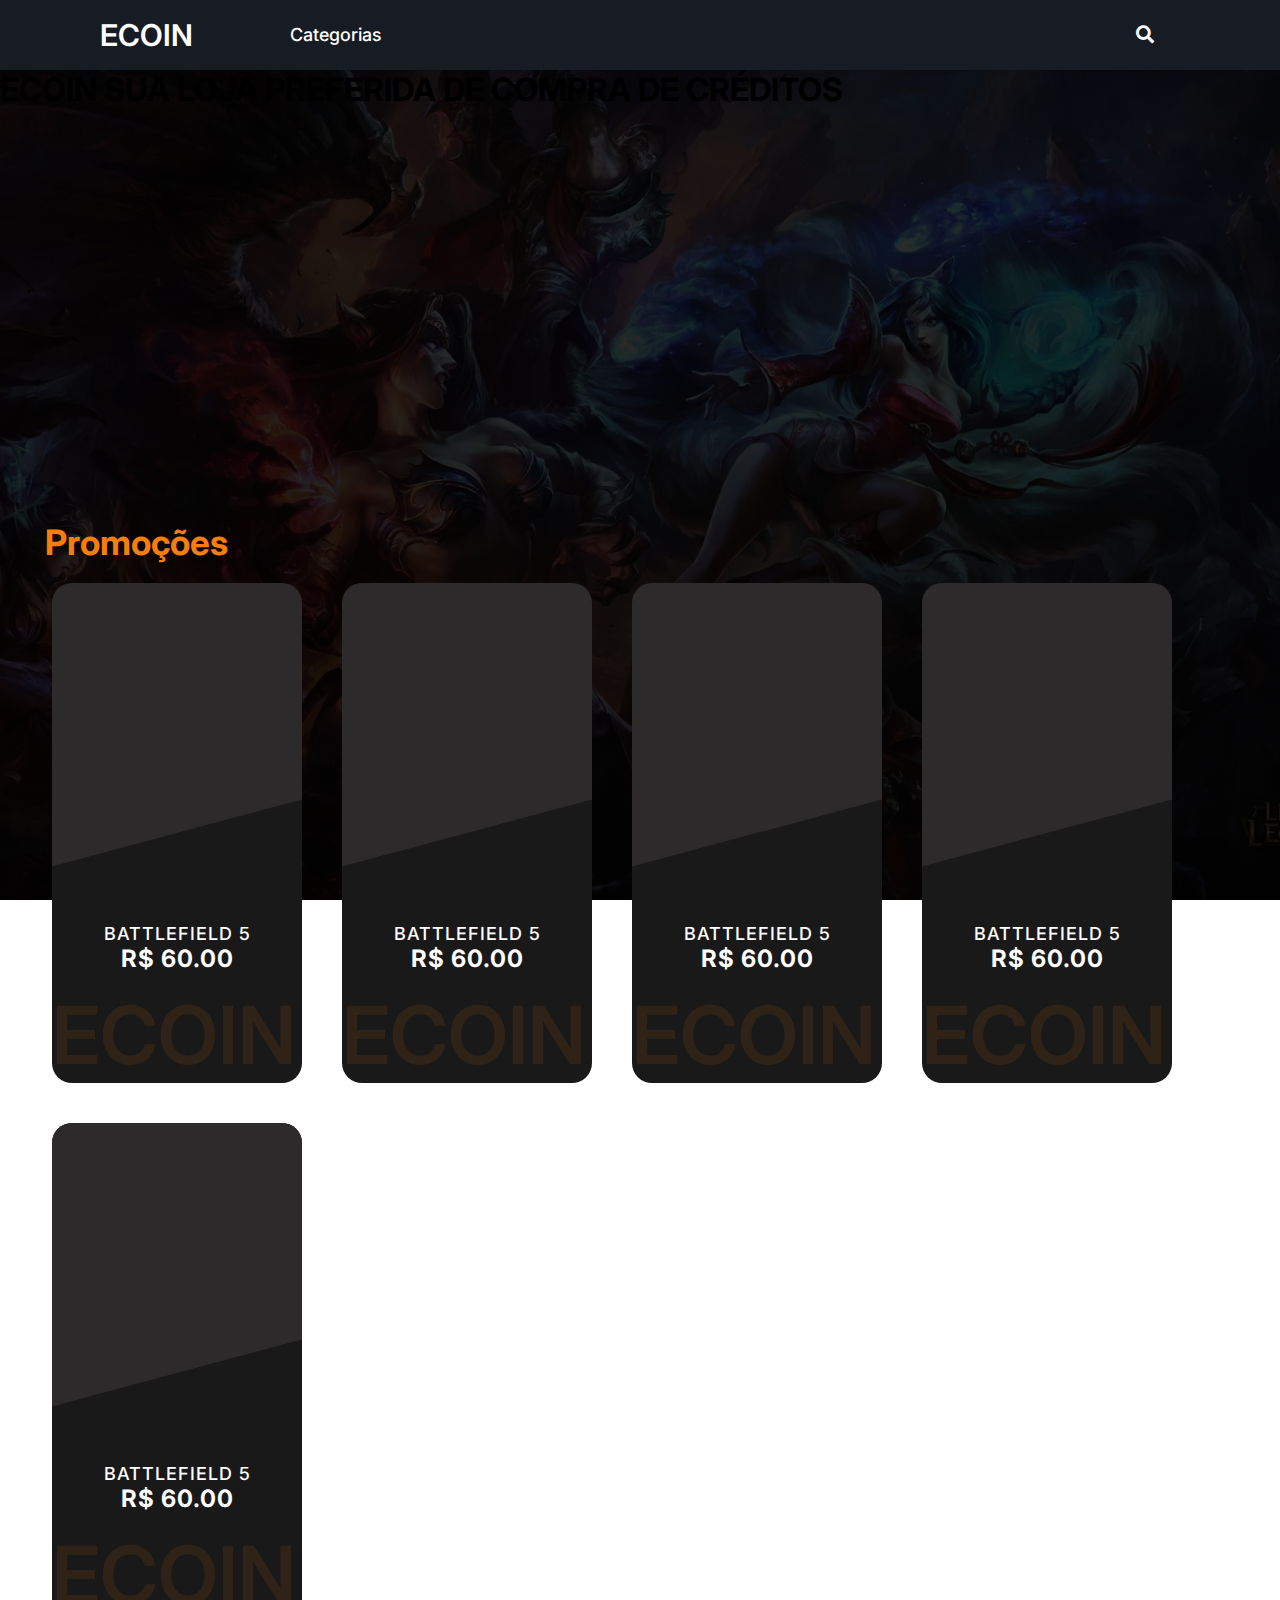
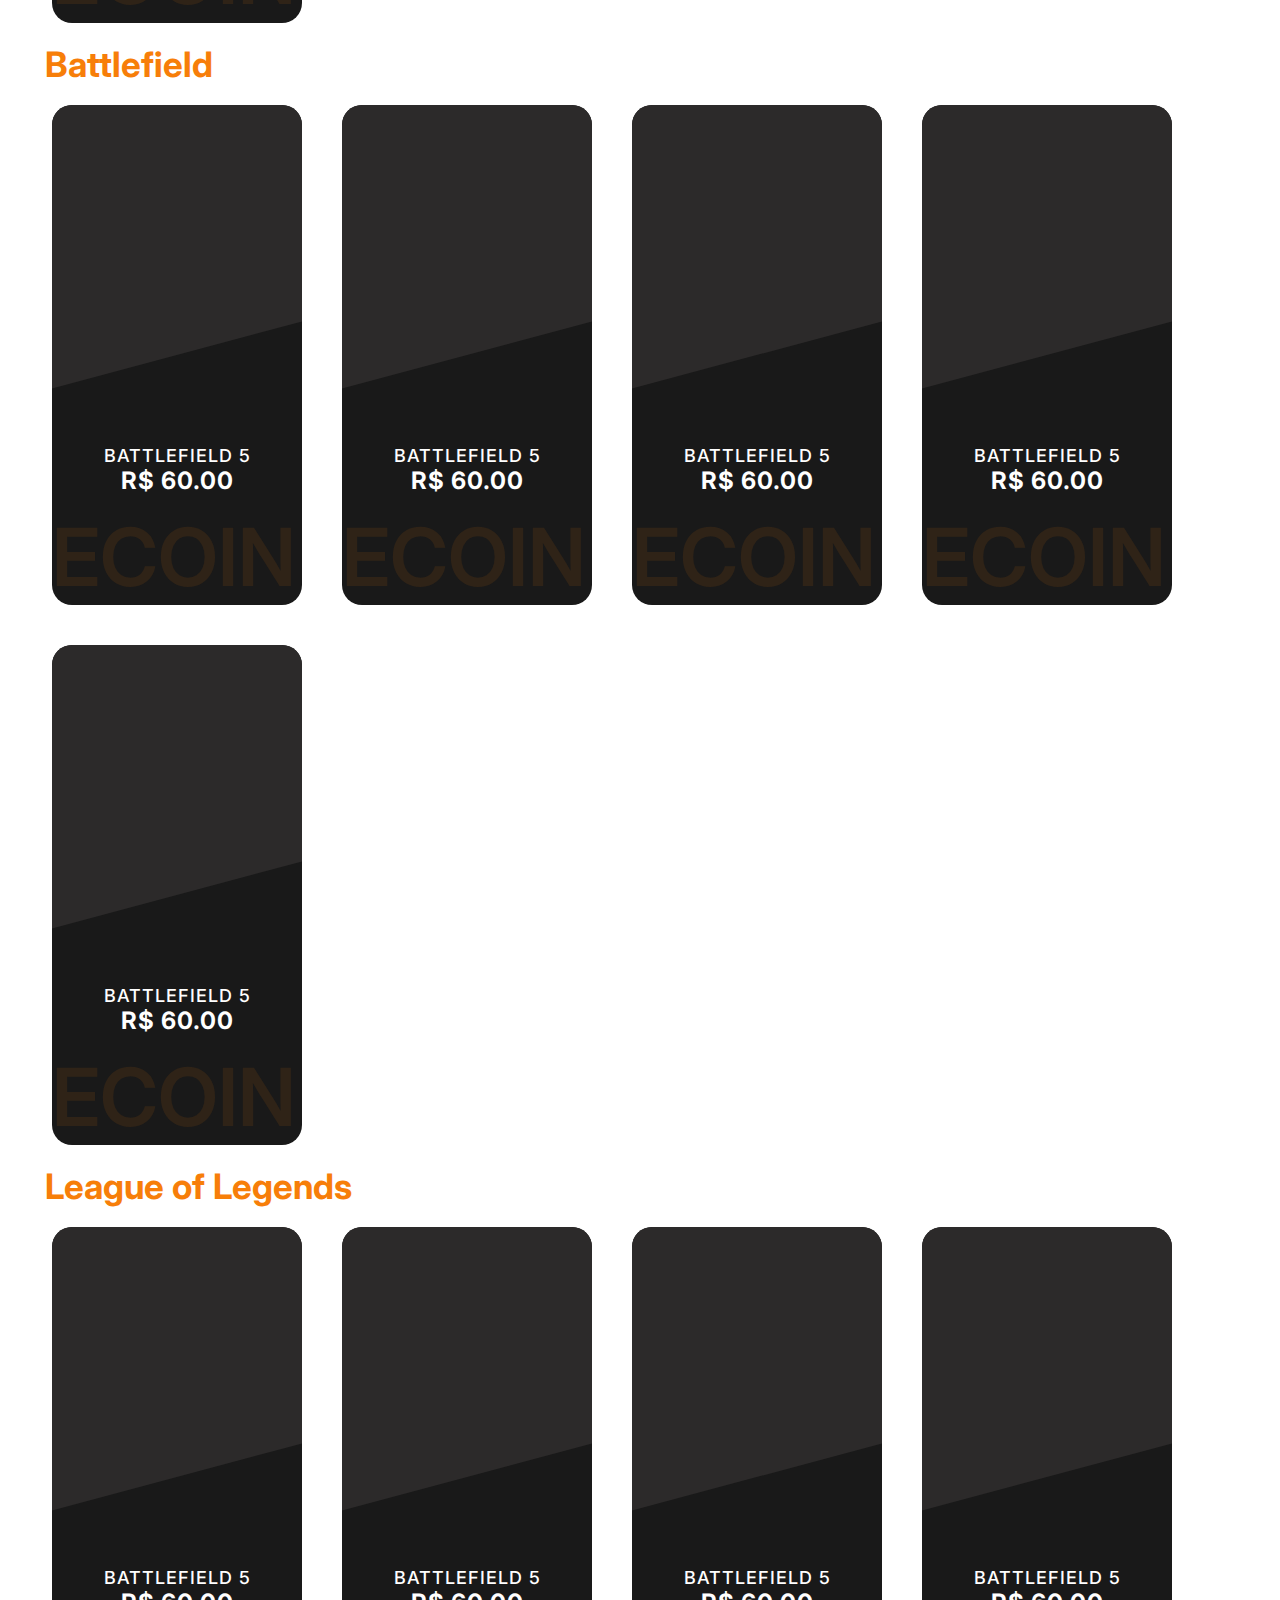
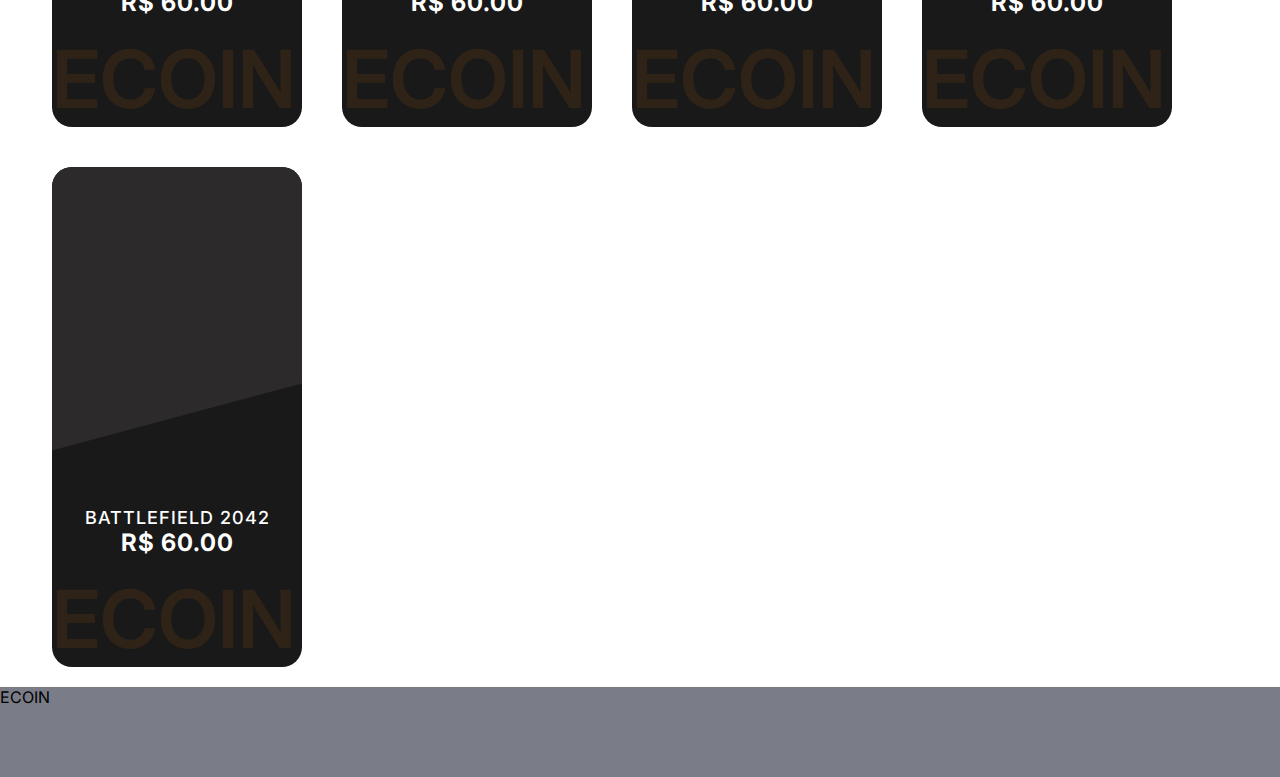
==== commit 99fe7187: "Header 90%" ====
--- a/index.html
+++ b/index.html
@@ -24,26 +24,23 @@
                 <label for="show-services">Categorias</label>
                 <ul>
                   <li>
-                    <a href="#" class="desktop-link">FPS</a>
+                    <a href="#" class="desktop-link">Counter Strike GO</a>
                     <input type="checkbox" id="show-items">
+                    <label for="show-items">Items</label>
                     <ul>
-                      <li><a href="#">Battlefield</a></li>
-                      <li><a href="#">Call of Duty</a></li>
-                      <li><a href="#">Among US</a></li>
+                      <li><a href="#">Skins</a></li>
+                      <li><a href="#">Canecas</a></li>
+                      <li><a href="#">Presentes</a></li>
                     </ul>
                   </li>
                 </ul>
               </li>
-                </ul>
-              </li>
             </ul>
           </div>
-      
           <label for="show-search" class="search-icon"><i class="fas fa-search"></i></label>
           <form action="#" class="search-box">
-            <input type="text" placeholder="Pesquise algo.." required>
+            <input type="text" placeholder="Pesquise alguma coisa...." required>
             <button type="submit" class="go-icon"><i class="fas fa-long-arrow-alt-right"></i></button>
-            <button type="submit" ><i class="fa-light fa-x"></i></button>
           </form>
         </nav>
       </div>
--- a/cdn/css/index.css
+++ b/cdn/css/index.css
@@ -1,10 +1,9 @@
 @import url("https://fonts.googleapis.com/css2?family=Inter:wght@100;200;300;400;500;600;700;800;900&display=swap");
 * {
+  padding: 0;
   margin: 0;
-  padding: 0;
-  box-sizing: border-box;
+  font-family: "Inter", sans-serif;
   text-decoration: none;
-  font-family: "Inter", sans-serif;
 }
 
 header {
@@ -21,12 +20,12 @@
   z-index: -1;
   filter: blur(8px);
 }
-.wrapper {
+.wrapper{
   background: #171c24;
-  position: fixed;
-  width: 100%;
-}
-.wrapper nav {
+  position: relative;
+  width: 100%;
+}
+.wrapper nav{
   position: relative;
   display: flex;
   max-width: calc(100% - 200px);
@@ -35,26 +34,25 @@
   align-items: center;
   justify-content: space-between;
 }
-nav .content {
+nav .content{
   display: flex;
   align-items: center;
 }
-nav .content .links {
+nav .content .links{
   margin-left: 80px;
   display: flex;
 }
-.content .logo a {
-  color: #f77e09;
+.content .logo a{
+  color: #fff;
   font-size: 30px;
   font-weight: 600;
 }
-.content .links li {
+.content .links li{
   list-style: none;
   line-height: 70px;
-  width: 150px;
 }
 .content .links li a,
-.content .links li label {
+.content .links li label{
   color: #fff;
   font-size: 18px;
   font-weight: 500;
@@ -62,12 +60,15 @@
   border-radius: 5px;
   transition: all 0.3s ease;
 }
-.content .links li label {
+.content .links li label{
   display: none;
 }
-
+.content .links li a:hover,
+.content .links li label:hover{
+  background: #323c4e;
+}
 .wrapper .search-icon,
-.wrapper .menu-icon {
+.wrapper .menu-icon{
   color: #fff;
   font-size: 18px;
   cursor: pointer;
@@ -75,23 +76,26 @@
   width: 70px;
   text-align: center;
 }
-.wrapper .menu-icon {
+.wrapper .menu-icon{
   display: none;
 }
-.wrapper .search-box {
+.wrapper #show-search:checked ~ .search-icon i::before{
+  content: "\f00d";
+}
+.wrapper .search-box{
   position: absolute;
   height: 100%;
   max-width: calc(100% - 50px);
   width: 100%;
   opacity: 0;
   pointer-events: none;
-  transition: all 1s ease;
-}
-.wrapper #show-search:checked ~ .search-box {
+  transition: all 0.3s ease;
+}
+.wrapper #show-search:checked ~ .search-box{
   opacity: 1;
   pointer-events: auto;
 }
-.search-box input {
+.search-box input{
   width: 100%;
   height: 100%;
   border: none;
@@ -101,12 +105,12 @@
   background: #171c24;
   padding: 0 100px 0 15px;
 }
-.search-box input::placeholder {
+.search-box input::placeholder{
   color: #f2f2f2;
 }
-.search-box .go-icon {
-  position: absolute;
-  right: 5px;
+.search-box .go-icon{
+  position: absolute;
+  right: 10px;
   top: 50%;
   transform: translateY(-50%);
   line-height: 60px;
@@ -118,10 +122,11 @@
   font-size: 20px;
   cursor: pointer;
 }
-.wrapper input[type="checkbox"] {
+.wrapper input[type="checkbox"]{
   display: none;
 }
-.content .links ul {
+/* Dropdown Menu code start */
+.content .links ul{
   position: absolute;
   background: #171c24;
   top: 80px;
@@ -129,56 +134,56 @@
   opacity: 0;
   visibility: hidden;
 }
-.content .links li:hover > ul {
+.content .links li:hover > ul{
   top: 70px;
   opacity: 1;
   visibility: visible;
   transition: all 0.3s ease;
 }
-.content .links ul li a {
+.content .links ul li a{
   display: block;
   width: 100%;
   line-height: 30px;
-  border-radius: 0px !important;
-}
-.content .links ul ul {
+  border-radius: 0px!important;
+}
+.content .links ul ul{
   position: absolute;
   top: 0;
   right: calc(-100% + 8px);
 }
-.content .links ul li {
-  position: relative;
-}
-.content .links ul li:hover ul {
+.content .links ul li{
+  position: relative;
+}
+.content .links ul li:hover ul{
   top: 0;
 }
 /* Responsive code start */
-@media screen and (max-width: 1250px) {
-  .wrapper nav {
+@media screen and (max-width: 1250px){
+  .wrapper nav{
     max-width: 100%;
     padding: 0 20px;
   }
-  nav .content .links {
+  nav .content .links{
     margin-left: 30px;
   }
-  .content .links li a {
+  .content .links li a{
     padding: 8px 13px;
   }
-  .wrapper .search-box {
+  .wrapper .search-box{
     max-width: calc(100% - 100px);
   }
-  .wrapper .search-box input {
+  .wrapper .search-box input{
     padding: 0 100px 0 15px;
   }
 }
-@media screen and (max-width: 900px) {
-  .wrapper .menu-icon {
+@media screen and (max-width: 900px){
+  .wrapper .menu-icon{
     display: block;
   }
-  .wrapper #show-menu:checked ~ .menu-icon i::before {
+  .wrapper #show-menu:checked ~ .menu-icon i::before{
     content: "\f00d";
   }
-  nav .content .links {
+  nav .content .links{
     display: block;
     position: fixed;
     background: #14181f;
@@ -192,26 +197,26 @@
     padding-bottom: 100px;
     transition: all 0.3s ease;
   }
-  nav #show-menu:checked ~ .content .links {
+  nav #show-menu:checked ~ .content .links{
     left: 0%;
   }
-  .content .links li {
+  .content .links li{
     margin: 15px 20px;
   }
   .content .links li a,
-  .content .links li label {
+  .content .links li label{
     line-height: 40px;
     font-size: 20px;
     display: block;
     padding: 8px 18px;
     cursor: pointer;
   }
-  .content .links li a.desktop-link {
+  .content .links li a.desktop-link{
     display: none;
   }
- 
+  /* dropdown responsive code start */
   .content .links ul,
-  .content .links ul ul {
+  .content .links ul ul{
     position: static;
     opacity: 1;
     visibility: visible;
@@ -221,33 +226,33 @@
   }
   .content .links #show-features:checked ~ ul,
   .content .links #show-services:checked ~ ul,
-  .content .links #show-items:checked ~ ul {
+  .content .links #show-items:checked ~ ul{
     max-height: 100vh;
   }
-  .content .links ul li {
+  .content .links ul li{
     margin: 7px 20px;
   }
-  .content .links ul li a {
+  .content .links ul li a{
     font-size: 18px;
     line-height: 30px;
-    border-radius: 5px !important;
-  }
-}
-@media screen and (max-width: 400px) {
-  .wrapper nav {
+    border-radius: 5px!important;
+  }
+}
+@media screen and (max-width: 400px){
+  .wrapper nav{
     padding: 0 10px;
   }
-  .content .logo a {
+  .content .logo a{
     font-size: 27px;
   }
-  .wrapper .search-box {
+  .wrapper .search-box{
     max-width: calc(100% - 70px);
   }
-  .wrapper .search-box .go-icon {
+  .wrapper .search-box .go-icon{
     width: 30px;
     right: 0;
   }
-  .wrapper .search-box input {
+  .wrapper .search-box input{
     padding-right: 30px;
   }
 }
@@ -290,7 +295,7 @@
   display: flex;
   flex-wrap: wrap;
   max-width: 1500px;
-  margin: auto;
+  margin-left: 2.5%;
 }
 
 .card::before {
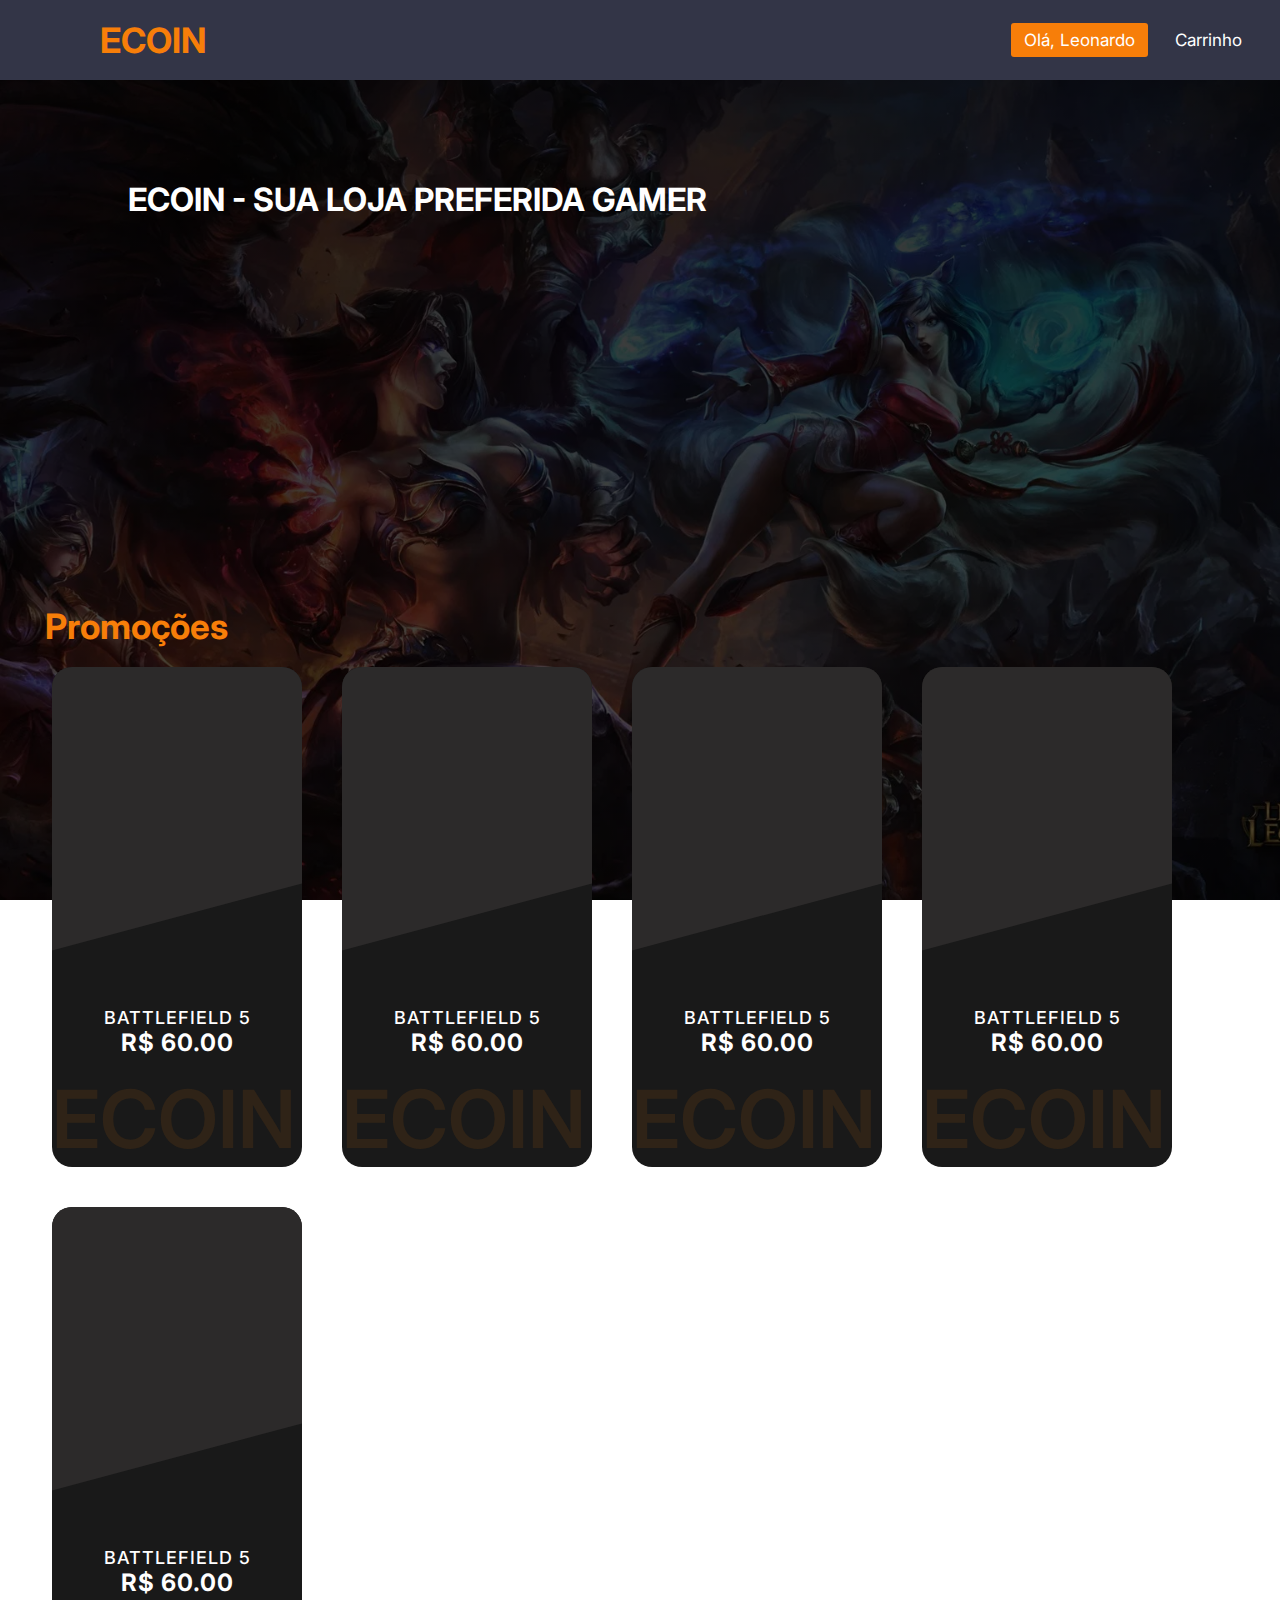
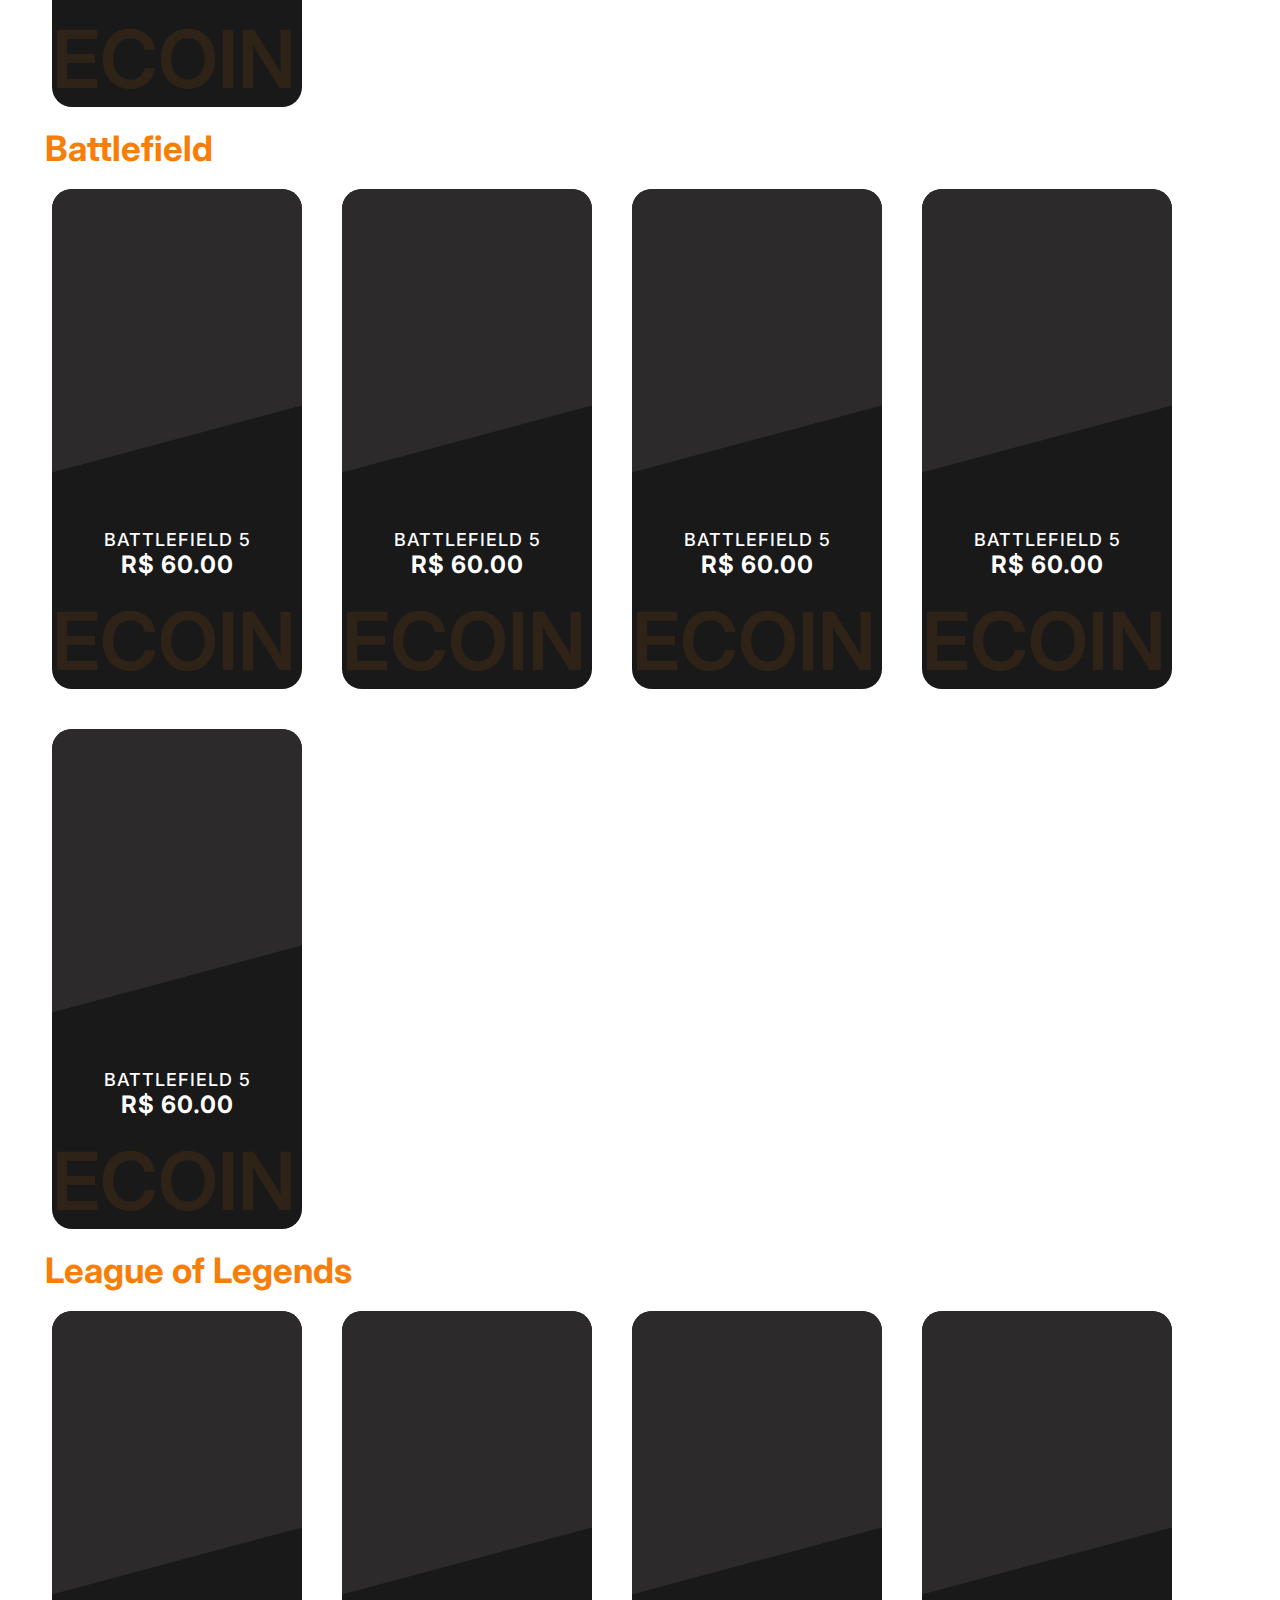
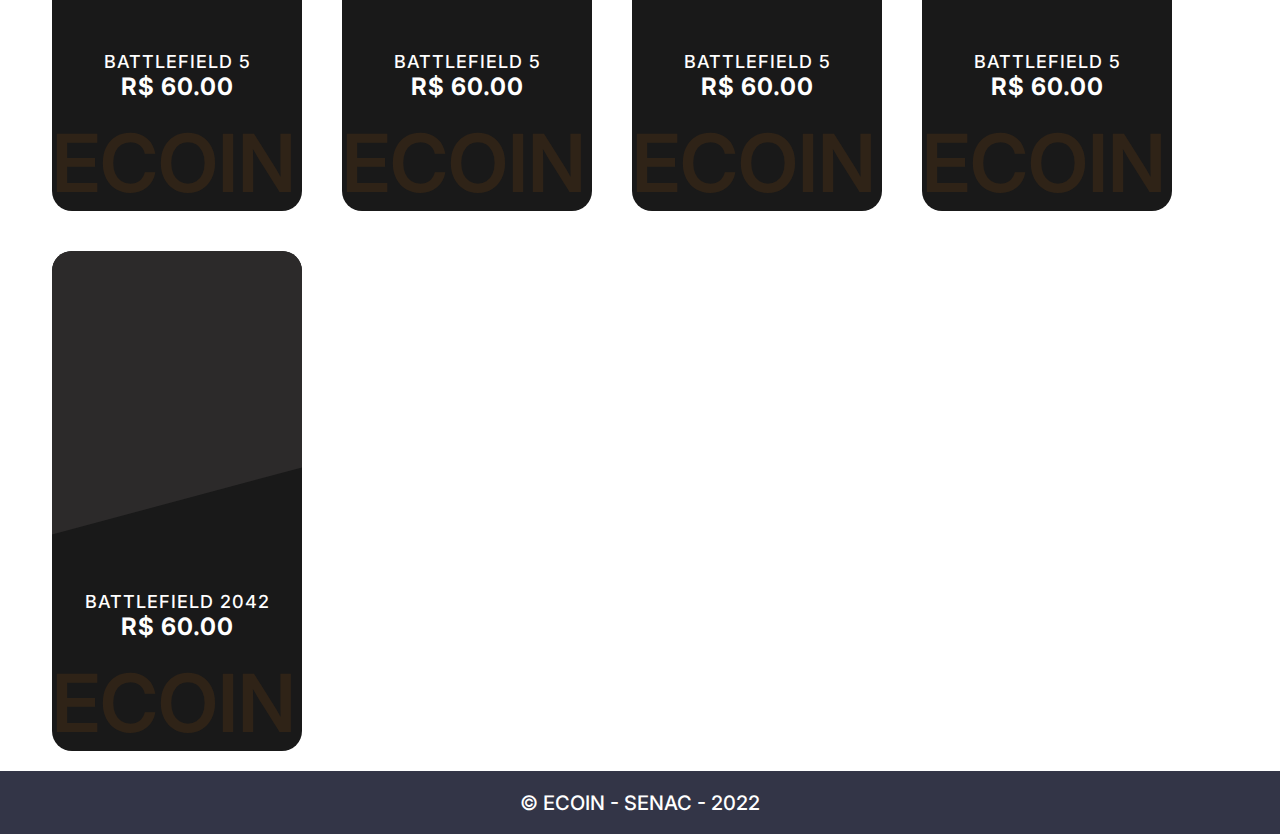
==== commit f2a99b92: "Refazendo CSS" ====
--- a/index.html
+++ b/index.html
@@ -4,57 +4,31 @@
     <meta charset="UTF-8" />
     <meta http-equiv="X-UA-Compatible" content="IE=edge" />
     <meta name="viewport" content="width=device-width, initial-scale=1.0" />
-    <title>Index</title>
-    <link rel="stylesheet" href="/cdn/css/index.css">
+    <title>Index - ECOIN</title>
+    <link rel="stylesheet" href="cdn/css/style.css" />
     <link rel="stylesheet" href="https://cdnjs.cloudflare.com/ajax/libs/font-awesome/5.15.3/css/all.min.css"/>
   </head>
   <body>
     <header>
-      <div class="wrapper">
-        <nav>
-          <input type="checkbox" id="show-search">
-          <input type="checkbox" id="show-menu">
-          <label for="show-menu" class="menu-icon"><i class="fas fa-bars"></i></label>
-          <div class="content">
-          <div class="logo"><a href="#">ECOIN</a></div>
-            <ul class="links">
-              <li>
-                <a href="#" class="desktop-link">Categorias</a>
-                <input type="checkbox" id="show-services">
-                <label for="show-services">Categorias</label>
-                <ul>
-                  <li>
-                    <a href="#" class="desktop-link">Counter Strike GO</a>
-                    <input type="checkbox" id="show-items">
-                    <label for="show-items">Items</label>
-                    <ul>
-                      <li><a href="#">Skins</a></li>
-                      <li><a href="#">Canecas</a></li>
-                      <li><a href="#">Presentes</a></li>
-                    </ul>
-                  </li>
-                </ul>
-              </li>
-            </ul>
-          </div>
-          <label for="show-search" class="search-icon"><i class="fas fa-search"></i></label>
-          <form action="#" class="search-box">
-            <input type="text" placeholder="Pesquise alguma coisa...." required>
-            <button type="submit" class="go-icon"><i class="fas fa-long-arrow-alt-right"></i></button>
-          </form>
-        </nav>
+      <nav>
+        <input type="checkbox" id="check">
+        <label for="check" class="checkbtn">
+          <i class="fas fa-bars"></i>
+        </label>
+        <label class="logo">ECOIN</label>
+        <ul>
+          <li><a class="active" href="#">Olá, Leonardo</a></li>
+          <li><a href="#">Carrinho</a></li>
+        </ul>
+      </nav>
+      
+      <div class="main-video">
+        <h1>ECOIN - SUA LOJA PREFERIDA GAMER</h1>
+        <video src="/cdn/images/valorant-video.mp4" autoplay loop></video>
       </div>
-        <div class="opacity">
-        <video autoplay muted loop id="myVideo">
-            <source src="cdn/images/video.mp4" type="video/mp4">
-          </video>
-        </div>
-          <h1>ECOIN SUA LOJA PREFERIDA DE COMPRA DE CRÉDITOS</h1>
     </header>
-
     <main>
-        <h1>Promoções</h1>
-
+      <h1>Promoções</h1>
         <section class="products">
             <div class="card">
                 <div class="imgBox">
@@ -108,7 +82,6 @@
               </div>
         </section>
         <h1>Battlefield</h1>
-
         <section class="products">
             <div class="card">
                 <div class="imgBox">
@@ -215,10 +188,9 @@
                 </div>
               </div>
         </section>
-        
     </main>
     <footer>
-        ECOIN
+        <p>&copy; ECOIN - SENAC - 2022</p>
     </footer>
   </body>
-</html>
+   --- a/cdn/css/style.css
+++ b/cdn/css/style.css
@@ -0,0 +1,362 @@
+@import url("https://fonts.googleapis.com/css2?family=Inter:wght@100;200;300;400;500;600;700;800;900&display=swap");
+
+* {
+  font-family: "Inter", sans-serif;
+ padding: 0;
+  margin: 0;
+  text-decoration: none;
+  list-style: none;
+  box-sizing: border-box;
+  
+}
+
+body {
+  background: linear-gradient(0deg, rgba(0, 0, 0, 0.7), rgba(0, 0, 0, 0.8)),
+    url(../images/League-of-Legends-Wallpaper-Full-HD-1920x1080.webp);
+  background-position: center center;
+  background-repeat: no-repeat;
+  background-attachment: fixed;
+  background-size: cover;
+  overflow-x: hidden;
+
+}
+
+.login-h1 {
+  font-family: "Inter";
+  font-style: normal;
+  font-weight: 500;
+  font-size: 50px;
+  color: #f77e09;
+}
+
+.login-p {
+  color: white;
+}
+
+.login-form input {
+  width: 450px;
+  height: 45px;
+  background: #f5f7f9;
+  border: 2px solid #282f66;
+  border-radius: 5px;
+  display: flex;
+  margin-top: 3%;
+  text-indent: 10px;
+  transition: 0.1s;
+}
+
+
+
+.login-text p:nth-of-type(2) { 
+    padding-top: 15px;
+}
+
+.login-text p:nth-of-type(3) { 
+    position: absolute;
+    bottom: 50px;
+    display: block;
+    text-align: center;
+    width: 55%;
+}
+
+.login-text a{
+    color: #f77e09;
+    text-decoration: none;
+}
+
+.login-form button {
+  width: 150px;
+  height: 45px;
+  left: 167px;
+  top: 646px;
+  background: #f77e09;
+  border-radius: 5px;
+  border: none;
+  margin-top: 10px;
+  transition: 0.3s;
+  font-size: 20px;
+}
+
+.login-form button:hover {
+  cursor: pointer;
+  transform: scale(1.03);
+  margin-left: 5px;
+}
+
+.login-form input:focus {
+    transform: scale(1.01);
+    margin-left: 3px;
+}
+
+.container-login {
+  display: flex;
+}
+
+.login-text {
+  order: 1;
+  padding: 10%;
+  position: relative;
+  margin-bottom: 0px;padding-bottom: 0px;padding-top: 150px;
+}
+
+.login-text p {
+    font-family: "Inter";
+    font-style: normal;
+    font-weight: 300;
+    font-size: 15px;
+    line-height: 30px;
+    color: #f2f3f9;
+    padding: auto;
+  }
+
+.login-image {
+  order: 2;
+}
+
+.login-image img {
+  height: 99.5vh;
+  transition: 0.5s;
+  transform: scale(1.01);
+}
+
+.login-image img:hover {
+  padding-left: 5px;
+}
+
+
+/* INICIO DO INDEX */
+
+nav{
+  background: #333547;
+  height: 80px;
+  width: 100%;
+}
+label.logo{
+  color: #f77e09;
+  font-size: 35px;
+  line-height: 80px;
+  padding: 0 100px;
+  font-weight: bold;
+}
+nav ul{
+  float: right;
+  margin-right: 20px;
+}
+nav ul li{
+  display: inline-block;
+  line-height: 80px;
+  margin: 0 5px;
+}
+nav ul li a{
+  color: white;
+  font-size: 17px;
+  padding: 7px 13px;
+  border-radius: 3px;
+}
+a.active,a:hover{
+  background: #f77e09;
+  transition: .5s;
+}
+.checkbtn{
+  font-size: 30px;
+  color: white;
+  float: right;
+  line-height: 80px;
+  margin-right: 40px;
+  cursor: pointer;
+  display: none;
+}
+#check{
+  display: none;
+}
+@media (max-width: 952px){
+  label.logo{
+    font-size: 30px;
+    padding-left: 50px;
+  }
+  nav ul li a{
+    font-size: 16px;
+  }
+}
+@media (max-width: 858px){
+  .checkbtn{
+    display: block;
+  }
+  ul{
+    position: fixed;
+    width: 40vh;
+    height: 100vh;
+    background: #333547;
+    top: 80px;
+    left: -100%;
+    text-align: center;
+    transition: all .5s;
+  }
+  nav ul li{
+    display: block;
+    margin: 50px 0;
+    line-height: 30px;
+  }
+  nav ul li a{
+    font-size: 20px;
+  }
+  a:hover,a.active{
+    background: none;
+    color: #f77e09;
+  }
+  #check:checked ~ ul{
+    left: 0;
+  }
+}
+
+.main-video video {
+  width: 100vw;
+  height: 55vh;
+  object-fit: cover;
+  position: relative;
+  top: 0;
+  left: 0;
+  z-index: -1;
+}
+
+.main-video h1{
+  color: white;
+  position: absolute;
+  top: 20%;
+  left: 10%;
+}
+
+main h1 {
+  font-style: normal;
+  font-weight: 700;
+  font-size: 35px;
+  color: #f77e09;
+  padding-left: 3.5%;
+}
+
+main h1:nth-child(1) {
+  padding-top: 2%;
+}
+
+
+
+.card {
+  position: relative;
+  width: 250px;
+  height: 500px;
+  background: #191919;
+  border-radius: 20px;
+  overflow: hidden;
+  margin: 20px;
+}
+
+.products {
+  display: flex;
+  flex-wrap: wrap;
+  max-width: 1500px;
+  margin-left: 2.5%;
+}
+
+.card::before {
+  content: "";
+  position: absolute;
+  top: -50%;
+  width: 100%;
+  height: 100%;
+  background: #2c2a2a;
+  transform: skewY(345deg);
+  transition: 0.4s;
+}
+
+.card:hover::before {
+  top: -70%;
+  transform: skewY(380deg);
+}
+
+.card::after {
+  content: "ECOIN";
+  position: absolute;
+  bottom: 0;
+  left: 0;
+  font-weight: 600;
+  font-size: 5em;
+  color: rgba(247, 126, 9, 0.1);
+}
+
+.card .imgBox {
+  position: relative;
+  width: 100%;
+  display: flex;
+  justify-content: center;
+  align-items: center;
+  padding-top: 20px;
+  z-index: 1;
+}
+
+.card .contentBox {
+  position: relative;
+  padding: 20px;
+  display: flex;
+  justify-content: center;
+  align-items: center;
+  flex-direction: column;
+  z-index: 2;
+}
+
+.card .contentBox h3 {
+  font-size: 18px;
+  color: white;
+  font-weight: 500;
+  text-transform: uppercase;
+  letter-spacing: 1px;
+}
+
+.card .contentBox .price {
+  font-size: 24px;
+  color: white;
+  font-weight: 700;
+  letter-spacing: 1px;
+}
+
+.card .contentBox .buy {
+  position: relative;
+  top: 100px;
+  opacity: 0;
+  padding: 10px 30px;
+  margin-top: 15px;
+  color: #000000;
+  text-decoration: none;
+  background: #f77e09;
+  border-radius: 30px;
+  text-transform: uppercase;
+  letter-spacing: 1px;
+  transition: 0.5s;
+}
+
+.card:hover .contentBox .buy {
+  top: 0;
+  opacity: 1;
+}
+
+.product {
+  height: 300px;
+  width: auto;
+}
+
+footer {
+  height: 7vh;
+  width: 100vw;
+  position: relative;
+  background: #333547;
+  bottom: 0;
+  left: 0;
+  z-index: -1;
+}
+
+footer p{
+  color: white;
+  font-size: 20px;
+  font-weight: 500;
+  text-align: center;
+  padding-top: 20px;
+}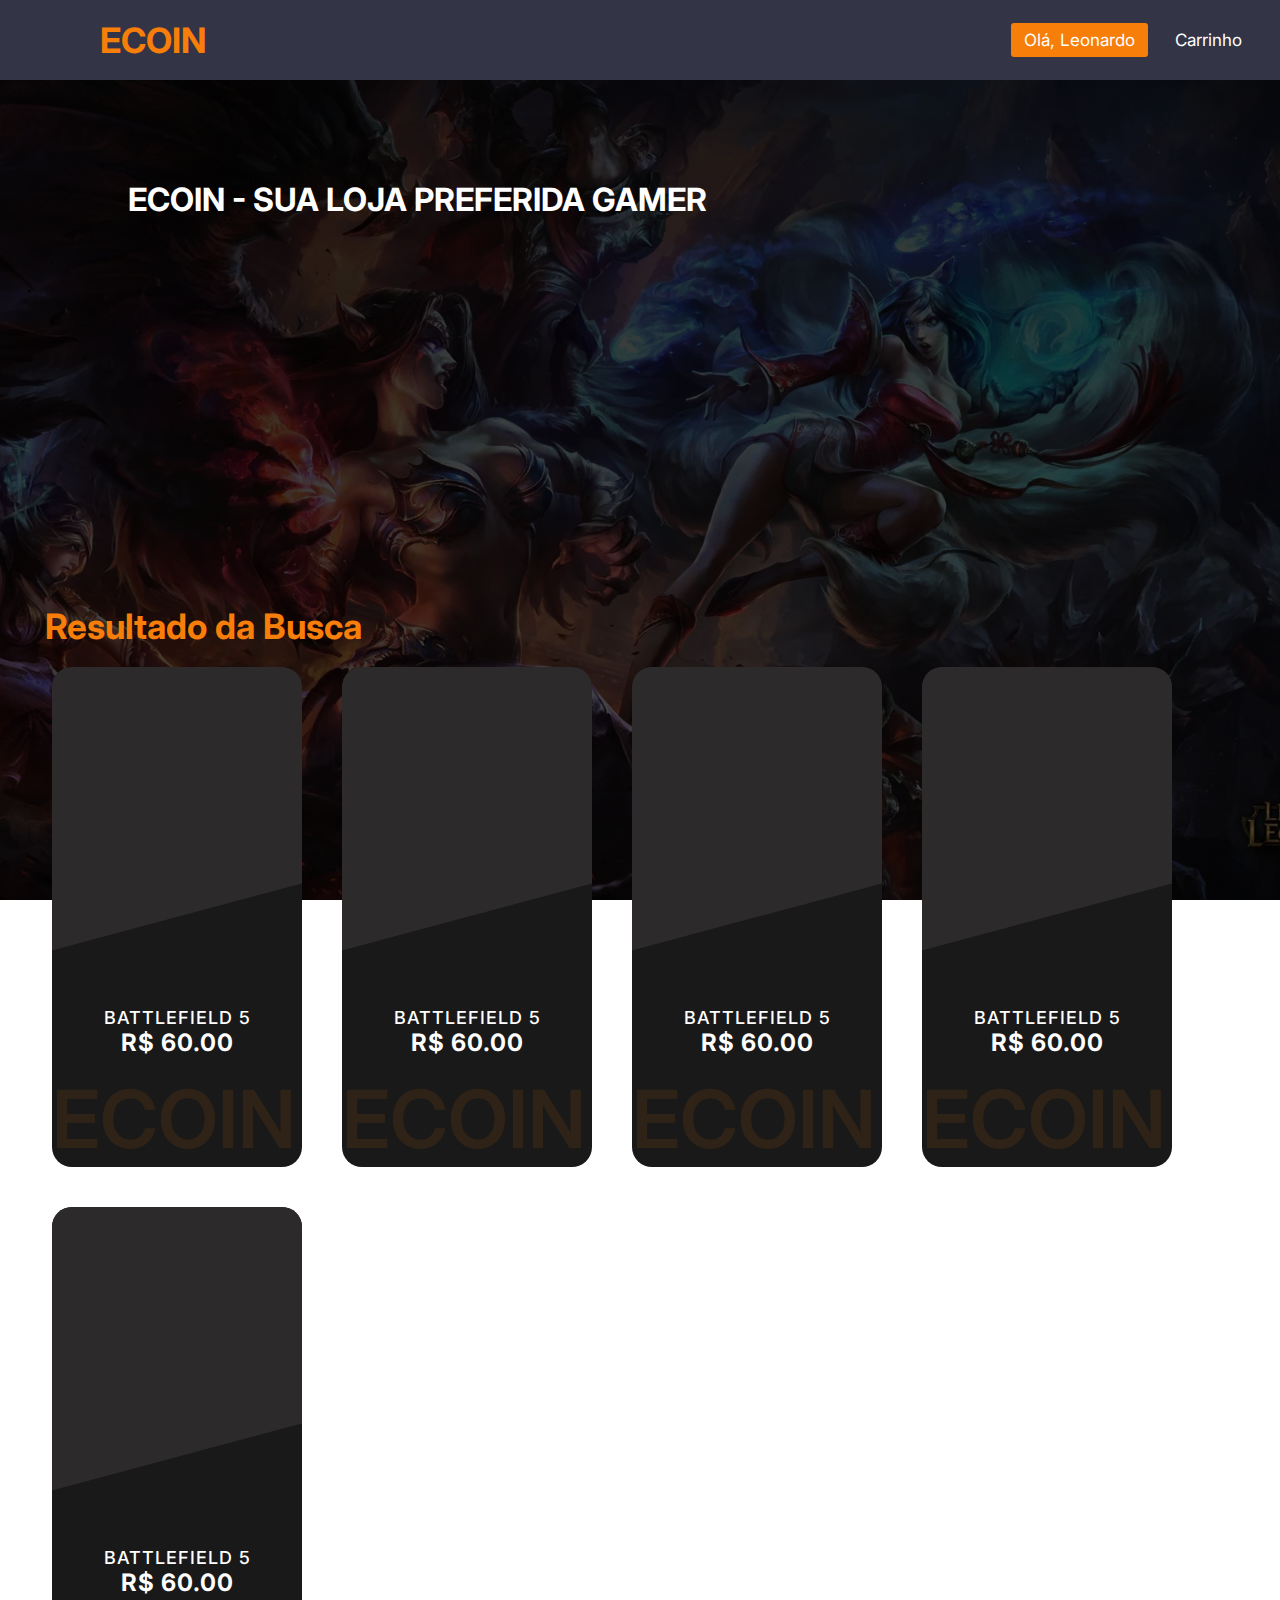
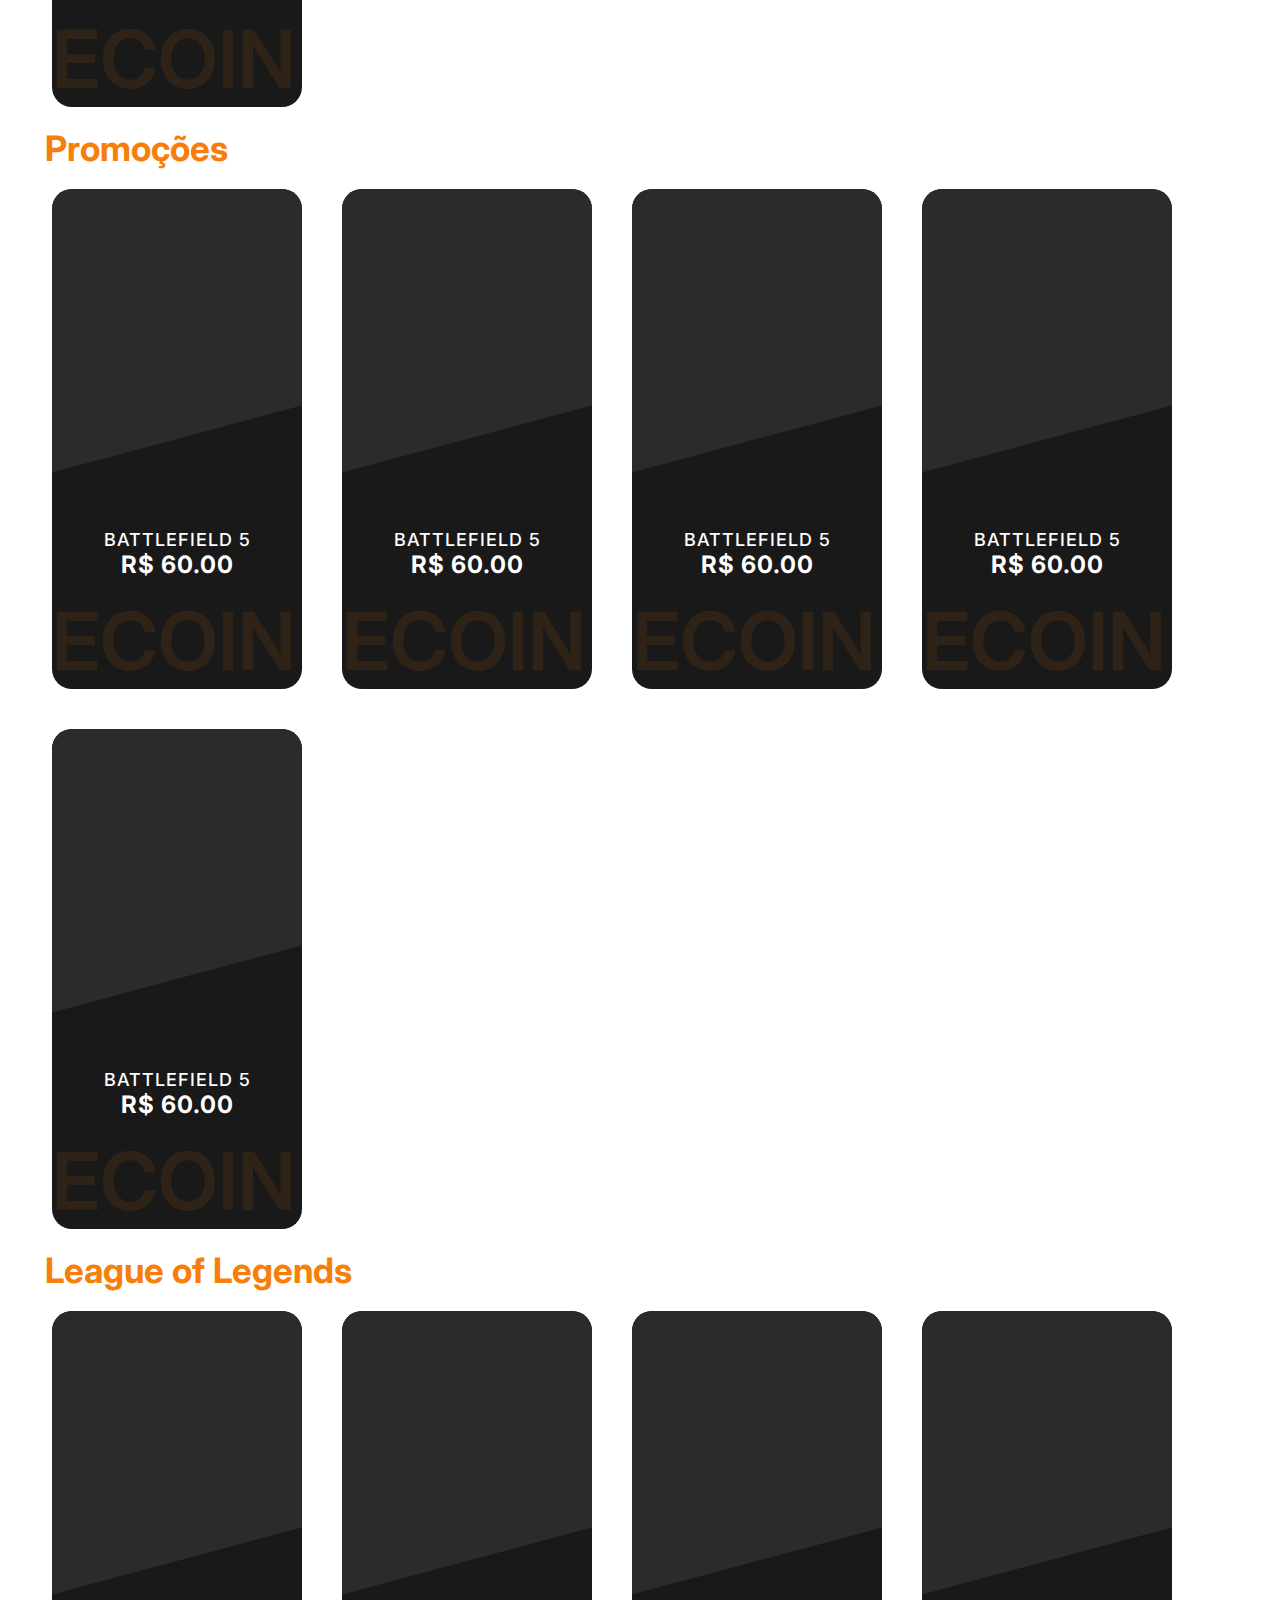
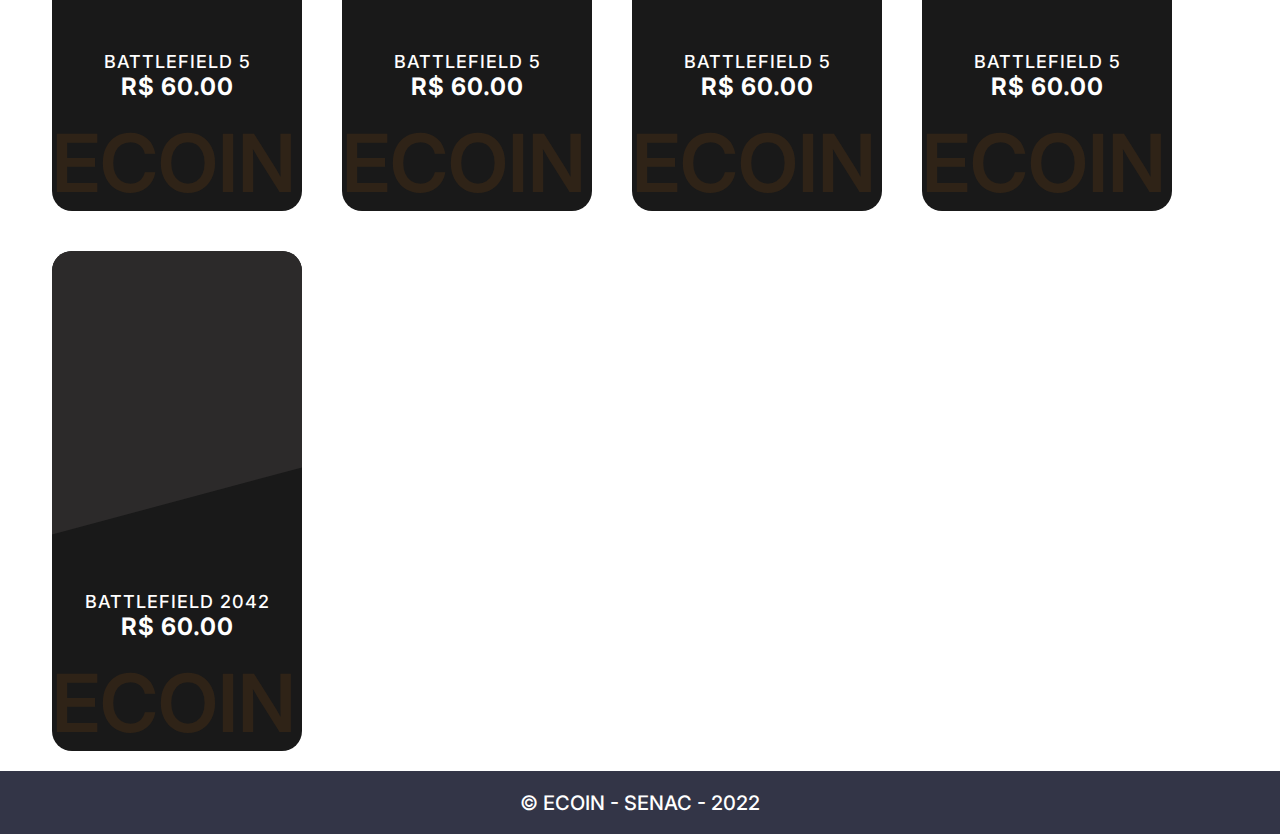
==== commit cace0cf4: "busca" ====
--- a/index.html
+++ b/index.html
@@ -24,11 +24,11 @@
       
       <div class="main-video">
         <h1>ECOIN - SUA LOJA PREFERIDA GAMER</h1>
-        <video src="/cdn/images/valorant-video.mp4" autoplay loop></video>
+        <video src="cdn/images/valorant-video.mp4" id="vid" autoplay></video>
       </div>
     </header>
     <main>
-      <h1>Promoções</h1>
+      <h1>Resultado da Busca</h1>
         <section class="products">
             <div class="card">
                 <div class="imgBox">
@@ -81,7 +81,7 @@
                 </div>
               </div>
         </section>
-        <h1>Battlefield</h1>
+        <h1>Promoções</h1>
         <section class="products">
             <div class="card">
                 <div class="imgBox">
@@ -149,7 +149,7 @@
               </div>
               <div class="card">
                 <div class="imgBox">
-                  <img src="https://img.favpng.com/9/12/8/league-of-legends-rendering-irelia-skin-png-favpng-J2bTQmTpWsPa0TbmKyDynczf9.jpg" alt="" class="product">
+                  <img src="https://valorant-hq.com/wp-content/uploads/2020/06/300px-Agent_Sova_Half.png" alt="" class="product">
                 </div>
                 <div class="contentBox">
                   <h3>Battlefield 5</h3>
@@ -179,7 +179,7 @@
               </div>
               <div class="card">
                 <div class="imgBox">
-                  <img src="https://images-wixmp-ed30a86b8c4ca887773594c2.wixmp.com/f/25627d58-d99c-4ac7-a6fe-7a4bb329f3f5/d6g9sop-87c3ff54-8c75-41a6-afd4-3e16229a2b16.png/v1/fill/w_400,h_1024,strp/battlefield_4___pac_render_by_ashish913_by_ashish_kumar_d6g9sop-fullview.png?token=eyJ0eXAiOiJKV1QiLCJhbGciOiJIUzI1NiJ9.[base64].Tv8bA6iocpXlUhohWL8qhILMzMQqT21csdMzYGUycu0" alt="" class="product">
+                  <img src="https://cdn130.picsart.com/333353635026211.png" alt="" class="product">
                 </div>
                 <div class="contentBox">
                   <h3>Battlefield 2042</h3>
@@ -192,5 +192,6 @@
     <footer>
         <p>&copy; ECOIN - SENAC - 2022</p>
     </footer>
+  
   </body>
    --- a/cdn/css/style.css
+++ b/cdn/css/style.css
@@ -27,6 +27,7 @@
   font-weight: 500;
   font-size: 50px;
   color: #f77e09;
+  padding-left: 0px;
 }
 
 .login-p {
@@ -219,6 +220,25 @@
   z-index: -1;
 }
 
+.main-div {
+  width: 100%;
+  height: 20vh;
+  background-color: #333547;
+}
+
+.main-div h1{
+  color: #f77e09;
+  font-size: 3.2em;
+  padding-left: 1%;
+  padding-top: 1%;
+}
+
+.main-div p{
+  color: #f2f3f9;
+  font-size: 1em;
+  padding-left: 1.2%;
+}
+
 .main-video h1{
   color: white;
   position: absolute;
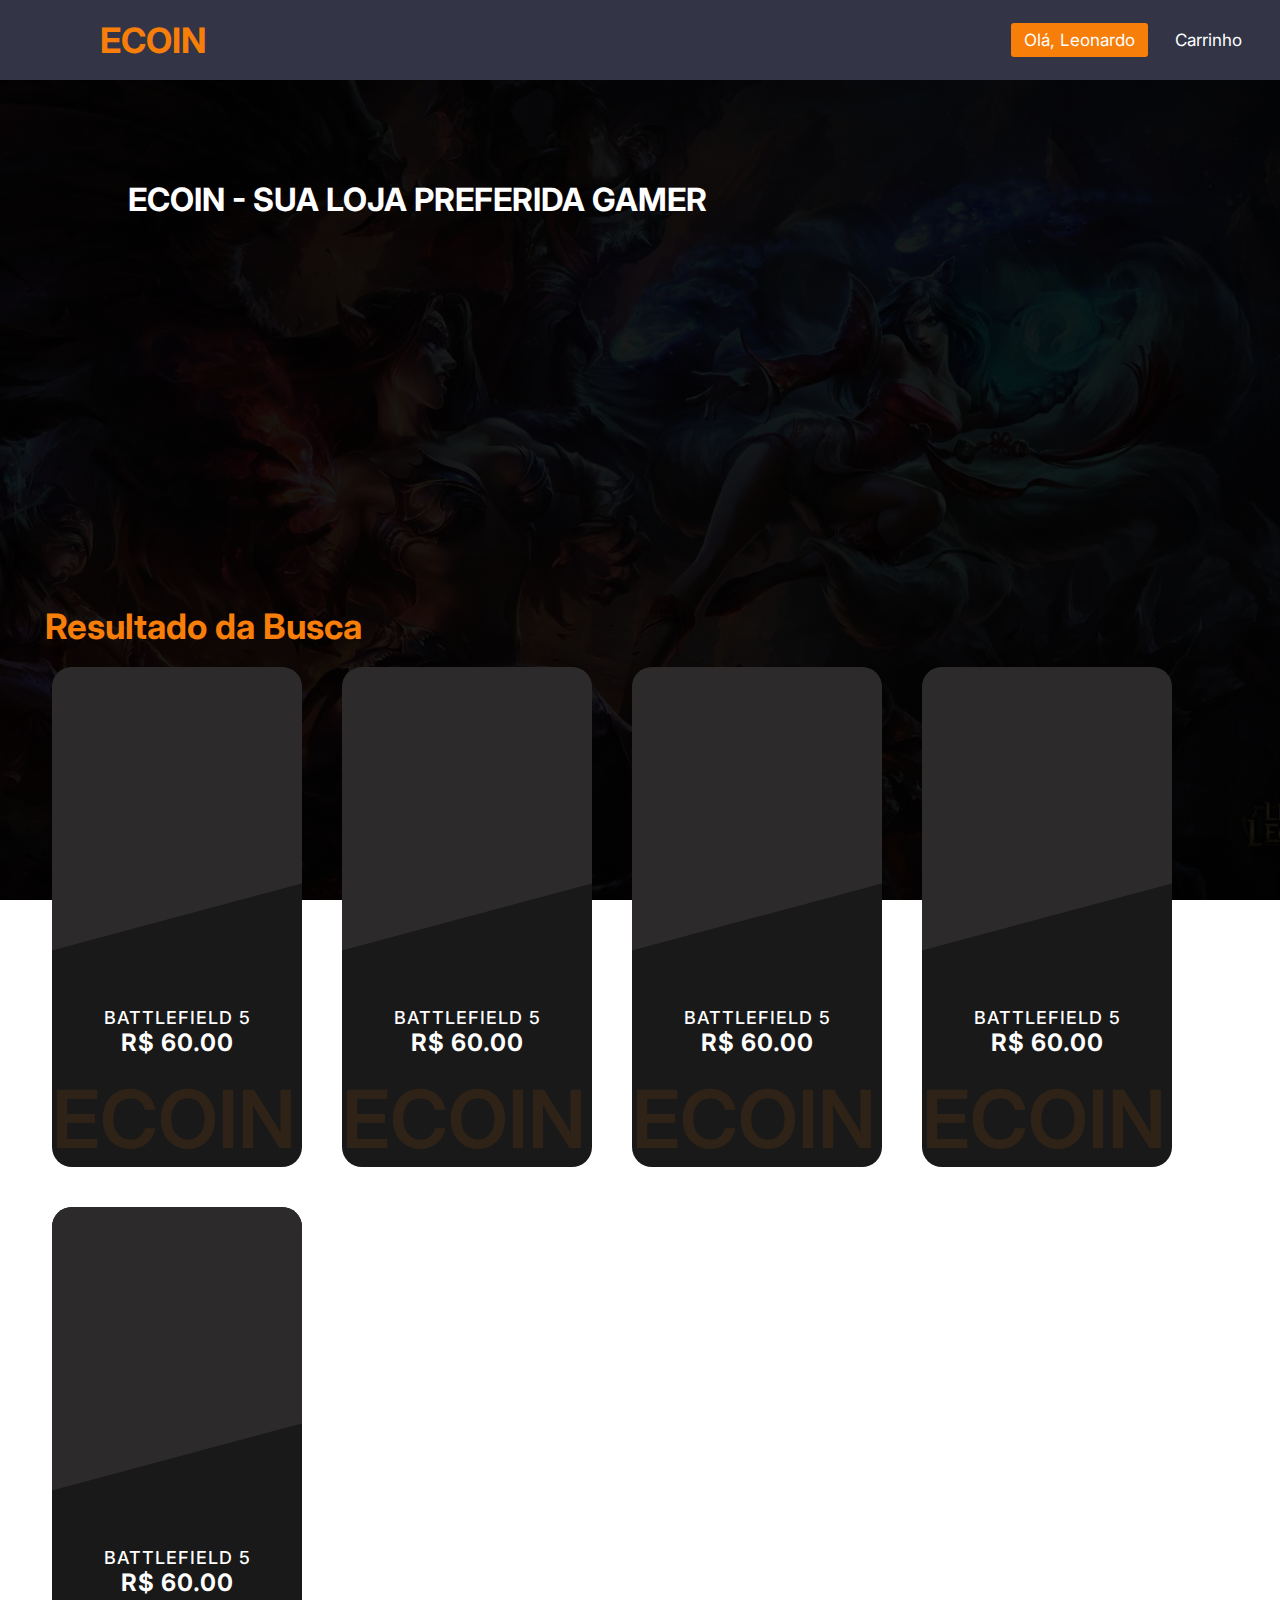
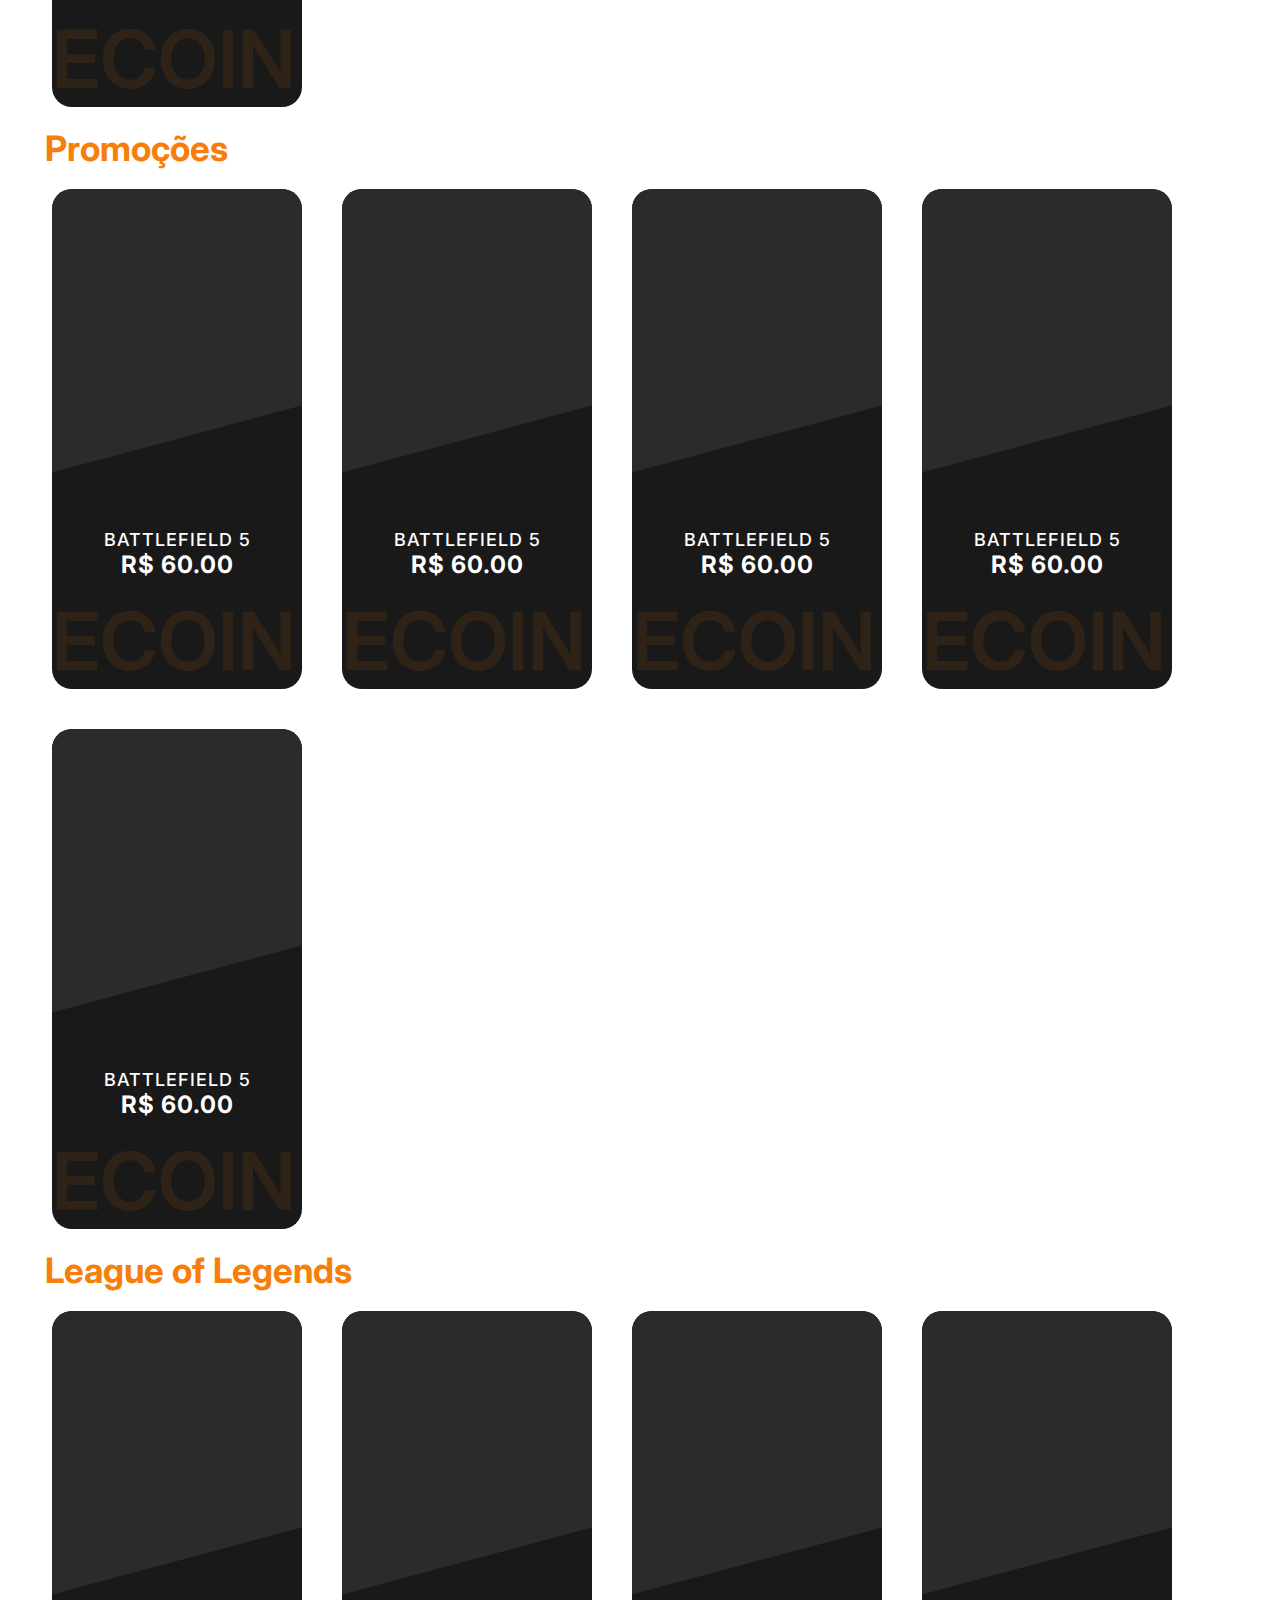
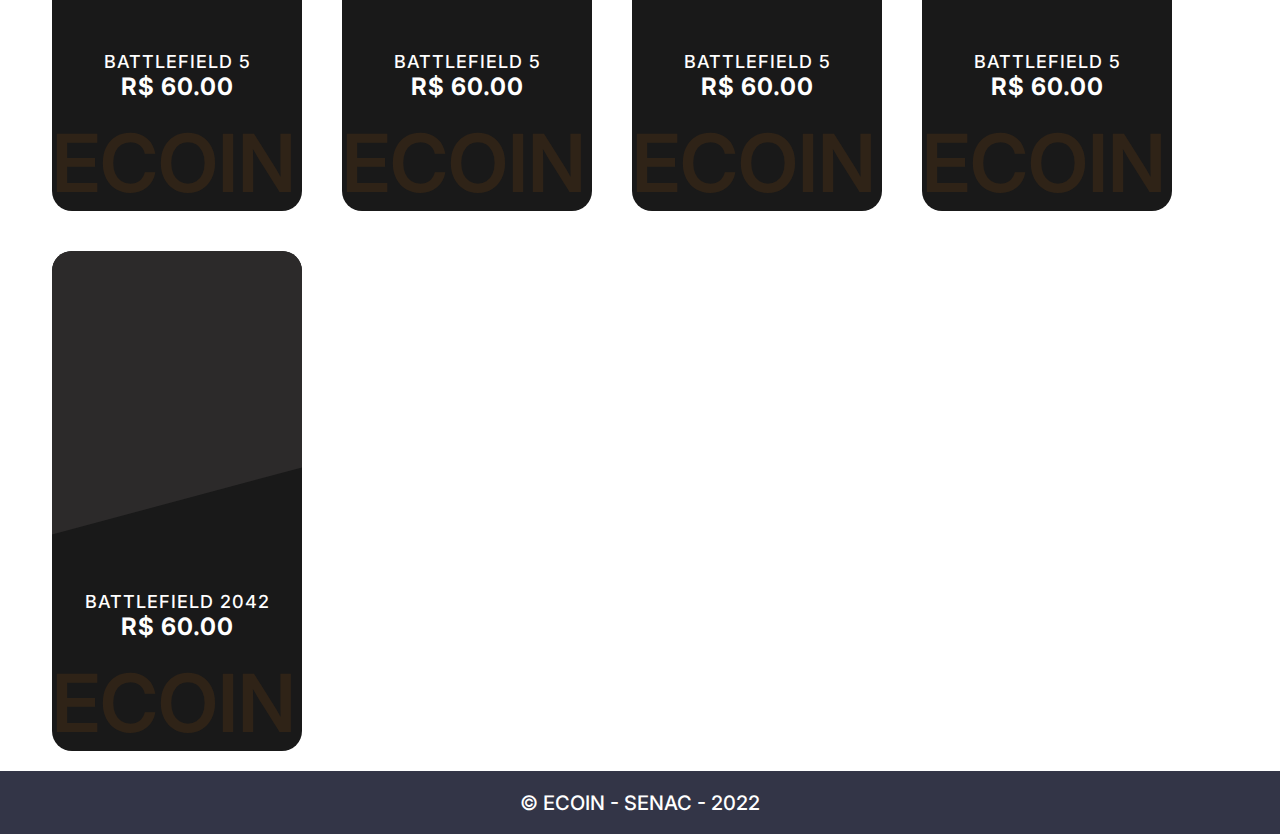
==== commit 2c23afe9: "Upload de Imagem funcionando" ====
--- a/index.html
+++ b/index.html
@@ -7,6 +7,7 @@
     <title>Index - ECOIN</title>
     <link rel="stylesheet" href="cdn/css/style.css" />
     <link rel="stylesheet" href="https://cdnjs.cloudflare.com/ajax/libs/font-awesome/5.15.3/css/all.min.css"/>
+   
   </head>
   <body>
     <header>
@@ -15,7 +16,7 @@
         <label for="check" class="checkbtn">
           <i class="fas fa-bars"></i>
         </label>
-        <label class="logo">ECOIN</label>
+        <a href="index.html"><label class="logo">ECOIN</label></a>
         <ul>
           <li><a class="active" href="#">Olá, Leonardo</a></li>
           <li><a href="#">Carrinho</a></li>
--- a/cdn/css/style.css
+++ b/cdn/css/style.css
@@ -2,23 +2,21 @@
 
 * {
   font-family: "Inter", sans-serif;
- padding: 0;
+  padding: 0;
   margin: 0;
   text-decoration: none;
   list-style: none;
   box-sizing: border-box;
-  
 }
 
 body {
-  background: linear-gradient(0deg, rgba(0, 0, 0, 0.7), rgba(0, 0, 0, 0.8)),
+  background: linear-gradient(0deg, rgba(0, 0, 0, 0.9), rgba(0, 0, 0, 0.9)),
     url(../images/League-of-Legends-Wallpaper-Full-HD-1920x1080.webp);
   background-position: center center;
   background-repeat: no-repeat;
   background-attachment: fixed;
   background-size: cover;
   overflow-x: hidden;
-
 }
 
 .login-h1 {
@@ -46,23 +44,21 @@
   transition: 0.1s;
 }
 
-
-
-.login-text p:nth-of-type(2) { 
-    padding-top: 15px;
-}
-
-.login-text p:nth-of-type(3) { 
-    position: absolute;
-    bottom: 50px;
-    display: block;
-    text-align: center;
-    width: 55%;
-}
-
-.login-text a{
-    color: #f77e09;
-    text-decoration: none;
+.login-text p:nth-of-type(2) {
+  padding-top: 15px;
+}
+
+.login-text p:nth-of-type(3) {
+  position: absolute;
+  bottom: 50px;
+  display: block;
+  text-align: center;
+  width: 55%;
+}
+
+.login-text a {
+  color: #f77e09;
+  text-decoration: none;
 }
 
 .login-form button {
@@ -85,8 +81,8 @@
 }
 
 .login-form input:focus {
-    transform: scale(1.01);
-    margin-left: 3px;
+  transform: scale(1.01);
+  margin-left: 3px;
 }
 
 .container-login {
@@ -97,18 +93,20 @@
   order: 1;
   padding: 10%;
   position: relative;
-  margin-bottom: 0px;padding-bottom: 0px;padding-top: 150px;
+  margin-bottom: 0px;
+  padding-bottom: 0px;
+  padding-top: 150px;
 }
 
 .login-text p {
-    font-family: "Inter";
-    font-style: normal;
-    font-weight: 300;
-    font-size: 15px;
-    line-height: 30px;
-    color: #f2f3f9;
-    padding: auto;
-  }
+  font-family: "Inter";
+  font-style: normal;
+  font-weight: 300;
+  font-size: 15px;
+  line-height: 30px;
+  color: #f2f3f9;
+  padding: auto;
+}
 
 .login-image {
   order: 2;
@@ -124,41 +122,41 @@
   padding-left: 5px;
 }
 
-
 /* INICIO DO INDEX */
 
-nav{
+nav {
   background: #333547;
   height: 80px;
   width: 100%;
 }
-label.logo{
+label.logo {
   color: #f77e09;
   font-size: 35px;
   line-height: 80px;
   padding: 0 100px;
   font-weight: bold;
 }
-nav ul{
+nav ul {
   float: right;
   margin-right: 20px;
 }
-nav ul li{
+nav ul li {
   display: inline-block;
   line-height: 80px;
   margin: 0 5px;
 }
-nav ul li a{
+nav ul li a {
   color: white;
   font-size: 17px;
   padding: 7px 13px;
   border-radius: 3px;
 }
-a.active,a:hover{
+a.active,
+a:hover {
   background: #f77e09;
-  transition: .5s;
-}
-.checkbtn{
+  transition: 0.5s;
+}
+.checkbtn {
   font-size: 30px;
   color: white;
   float: right;
@@ -167,23 +165,23 @@
   cursor: pointer;
   display: none;
 }
-#check{
+#check {
   display: none;
 }
-@media (max-width: 952px){
-  label.logo{
+@media (max-width: 952px) {
+  label.logo {
     font-size: 30px;
     padding-left: 50px;
   }
-  nav ul li a{
+  nav ul li a {
     font-size: 16px;
   }
 }
-@media (max-width: 858px){
-  .checkbtn{
+@media (max-width: 858px) {
+  .checkbtn {
     display: block;
   }
-  ul{
+  ul {
     position: fixed;
     width: 40vh;
     height: 100vh;
@@ -191,21 +189,22 @@
     top: 80px;
     left: -100%;
     text-align: center;
-    transition: all .5s;
-  }
-  nav ul li{
+    transition: all 0.5s;
+  }
+  nav ul li {
     display: block;
     margin: 50px 0;
     line-height: 30px;
   }
-  nav ul li a{
+  nav ul li a {
     font-size: 20px;
   }
-  a:hover,a.active{
+  a:hover,
+  a.active {
     background: none;
     color: #f77e09;
   }
-  #check:checked ~ ul{
+  #check:checked ~ ul {
     left: 0;
   }
 }
@@ -226,20 +225,20 @@
   background-color: #333547;
 }
 
-.main-div h1{
+.main-div h1 {
   color: #f77e09;
   font-size: 3.2em;
   padding-left: 1%;
   padding-top: 1%;
 }
 
-.main-div p{
+.main-div p {
   color: #f2f3f9;
   font-size: 1em;
   padding-left: 1.2%;
 }
 
-.main-video h1{
+.main-video h1 {
   color: white;
   position: absolute;
   top: 20%;
@@ -257,8 +256,6 @@
 main h1:nth-child(1) {
   padding-top: 2%;
 }
-
-
 
 .card {
   position: relative;
@@ -363,6 +360,82 @@
   width: auto;
 }
 
+.container-product {
+  display: flex;
+  color: white;
+}
+
+.product-image {
+  border: #f77e09 solid 2px;
+  order: 1;
+  margin-left: 10%;
+  margin-top: 50px;
+}
+
+.product-image img {
+  width: 500px;
+  height: 600px;
+}
+
+.product-text {
+  order: 2;
+  margin-left: 1%;
+  margin-top: 9px;
+}
+
+.product-text h1 {
+  font-style: normal;
+  font-weight: 400;
+  font-size: 3em;
+  line-height: 97px;
+  text-transform: uppercase;
+  padding-left: 0px;
+}
+
+.product-text p:nth-of-type(1) {
+  font-style: normal;
+  font-weight: 400;
+  width: 630px;
+}
+
+.product-text p:nth-of-type(2) {
+  font-size: 3em;
+  padding-top: 80px;
+  font-weight: 200;
+}
+
+.product-text button {
+  width: 250px;
+  height: 60px;
+  background: #f77e09;
+  border-radius: 5px;
+  color: white;
+  font-size: 20px;
+  font-weight: 300;
+  border: none;
+  margin-top: 255px;
+}
+
+.product-text button:hover{
+  cursor: pointer;
+  transform: scale(1.01);
+}
+
+.product-text span{
+  color:#f77e09;
+  font-weight: 300;
+}
+
+summary{
+  font-size: 1.5em;
+  font-weight: 700;
+  color: #f77e09;
+}
+
+summary details{
+  
+}
+
 footer {
   height: 7vh;
   width: 100vw;
@@ -371,12 +444,13 @@
   bottom: 0;
   left: 0;
   z-index: -1;
-}
-
-footer p{
+  position: ;
+}
+
+footer p {
   color: white;
   font-size: 20px;
   font-weight: 500;
   text-align: center;
   padding-top: 20px;
-}+}
